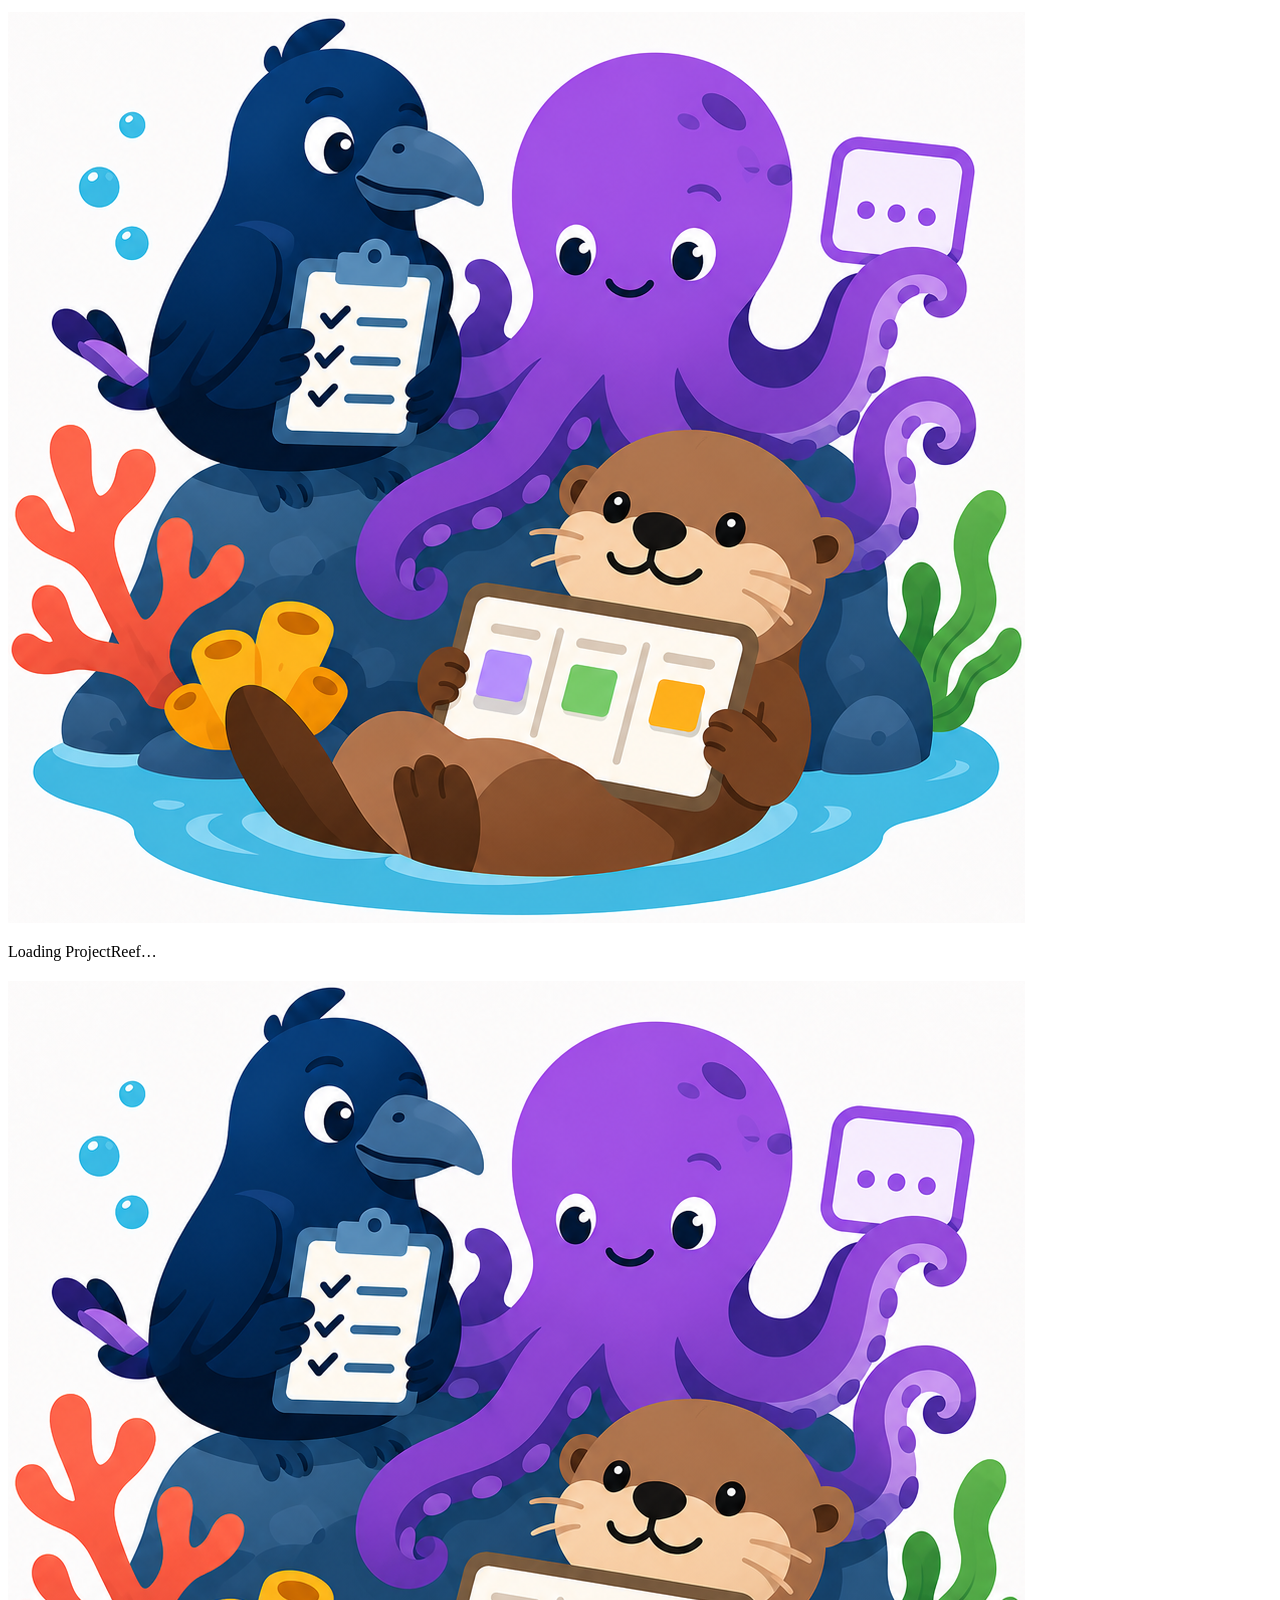
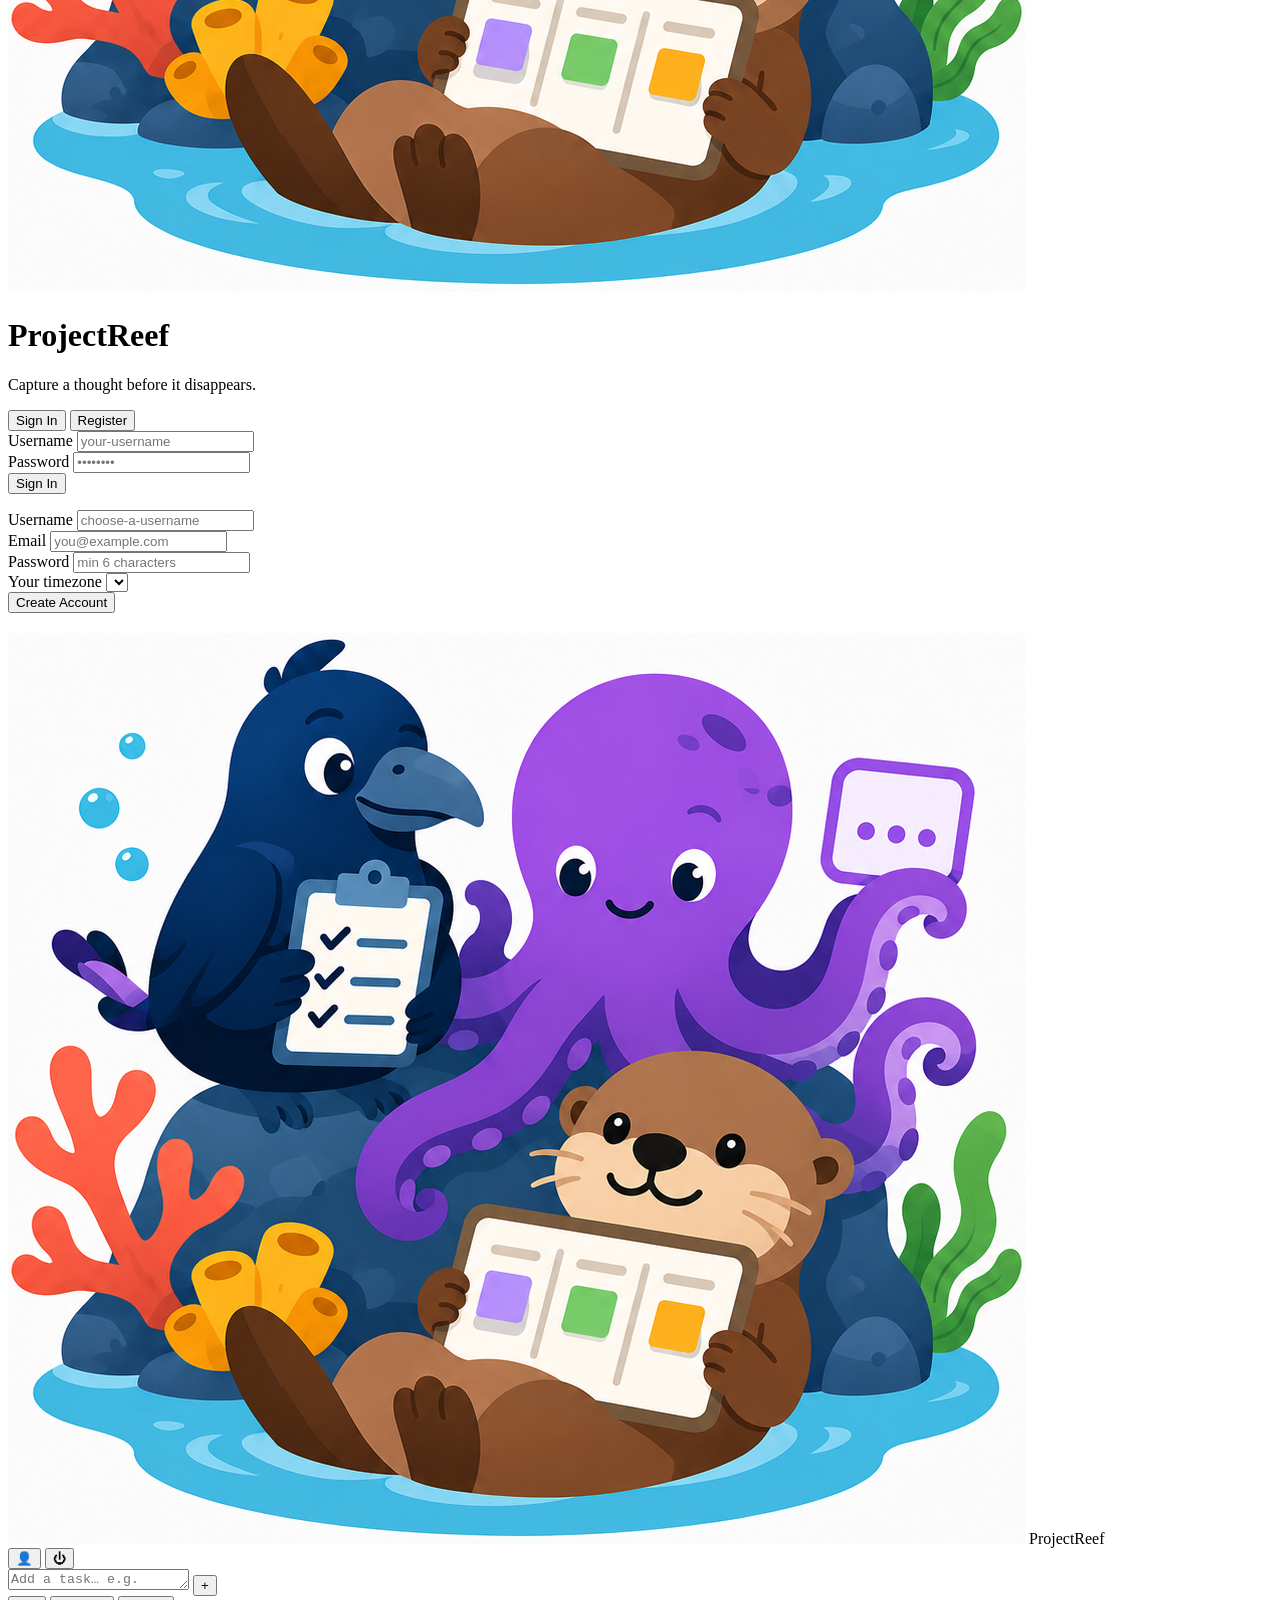
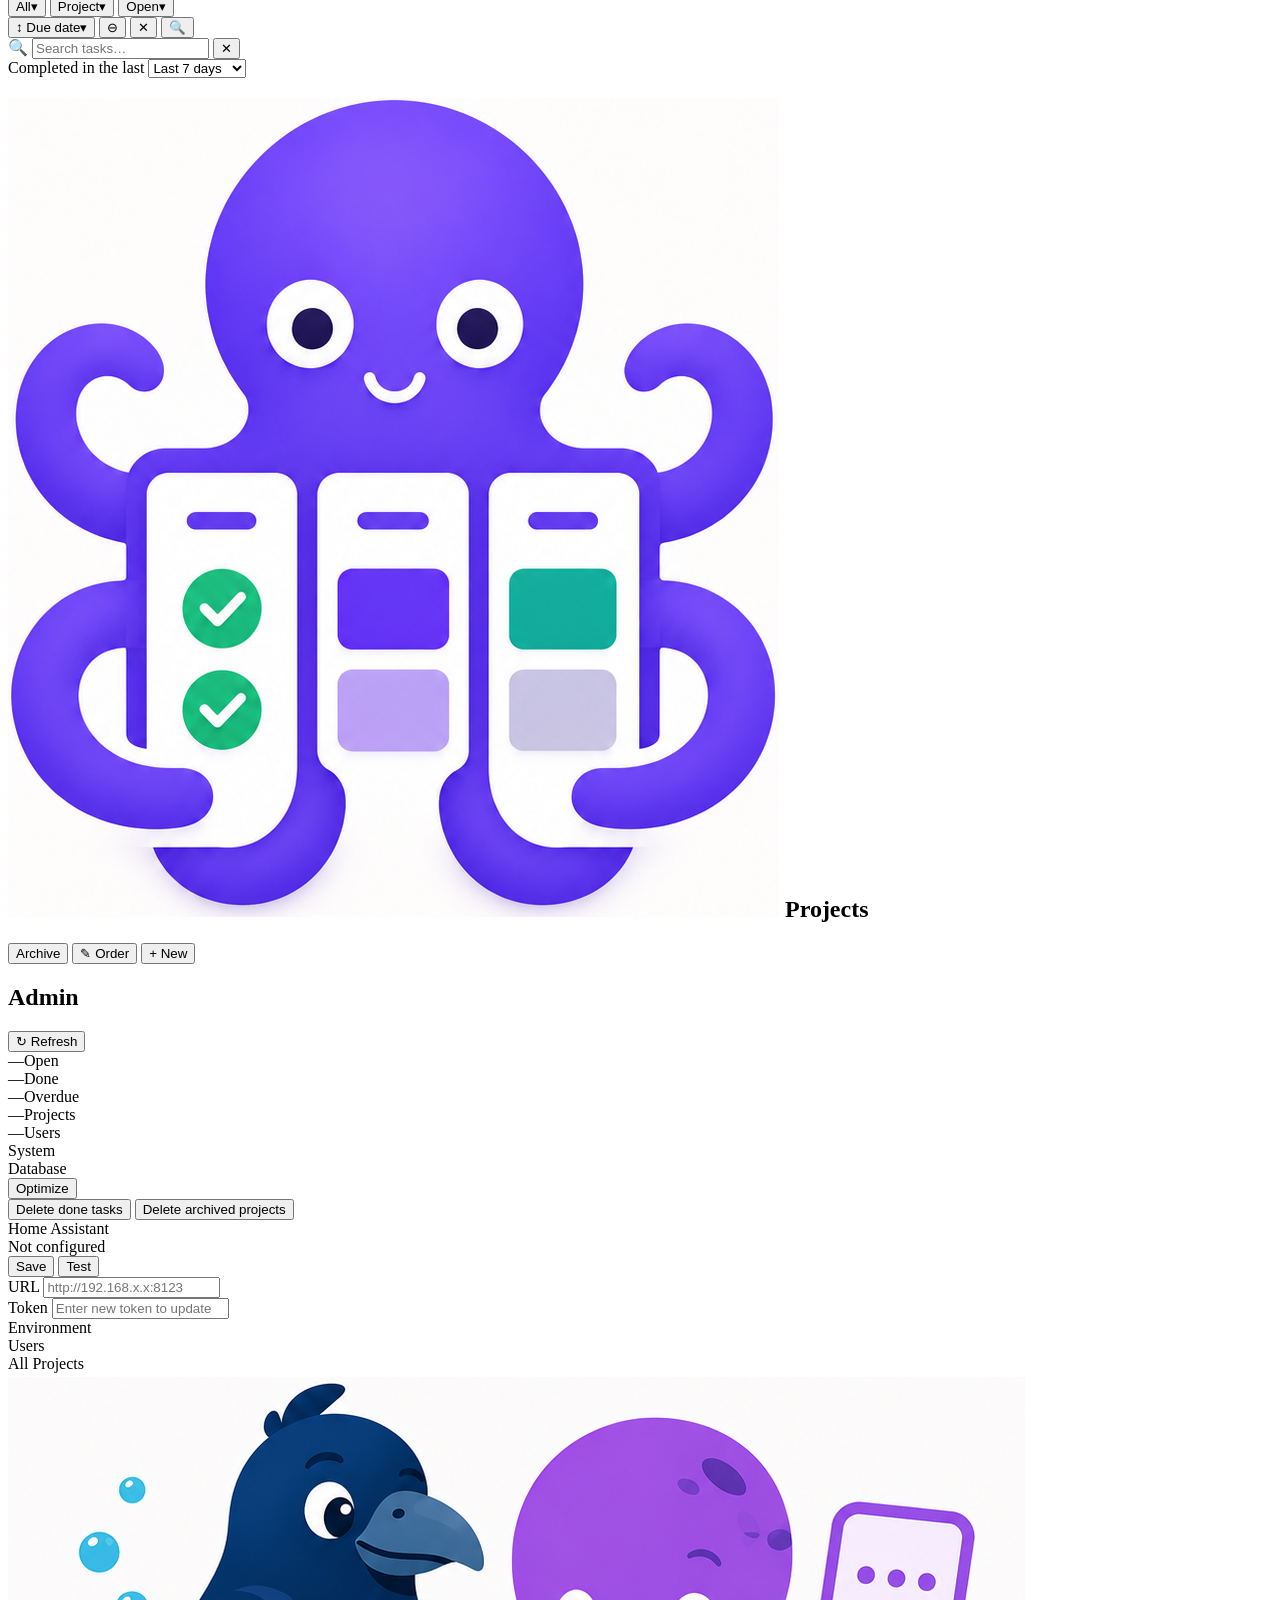
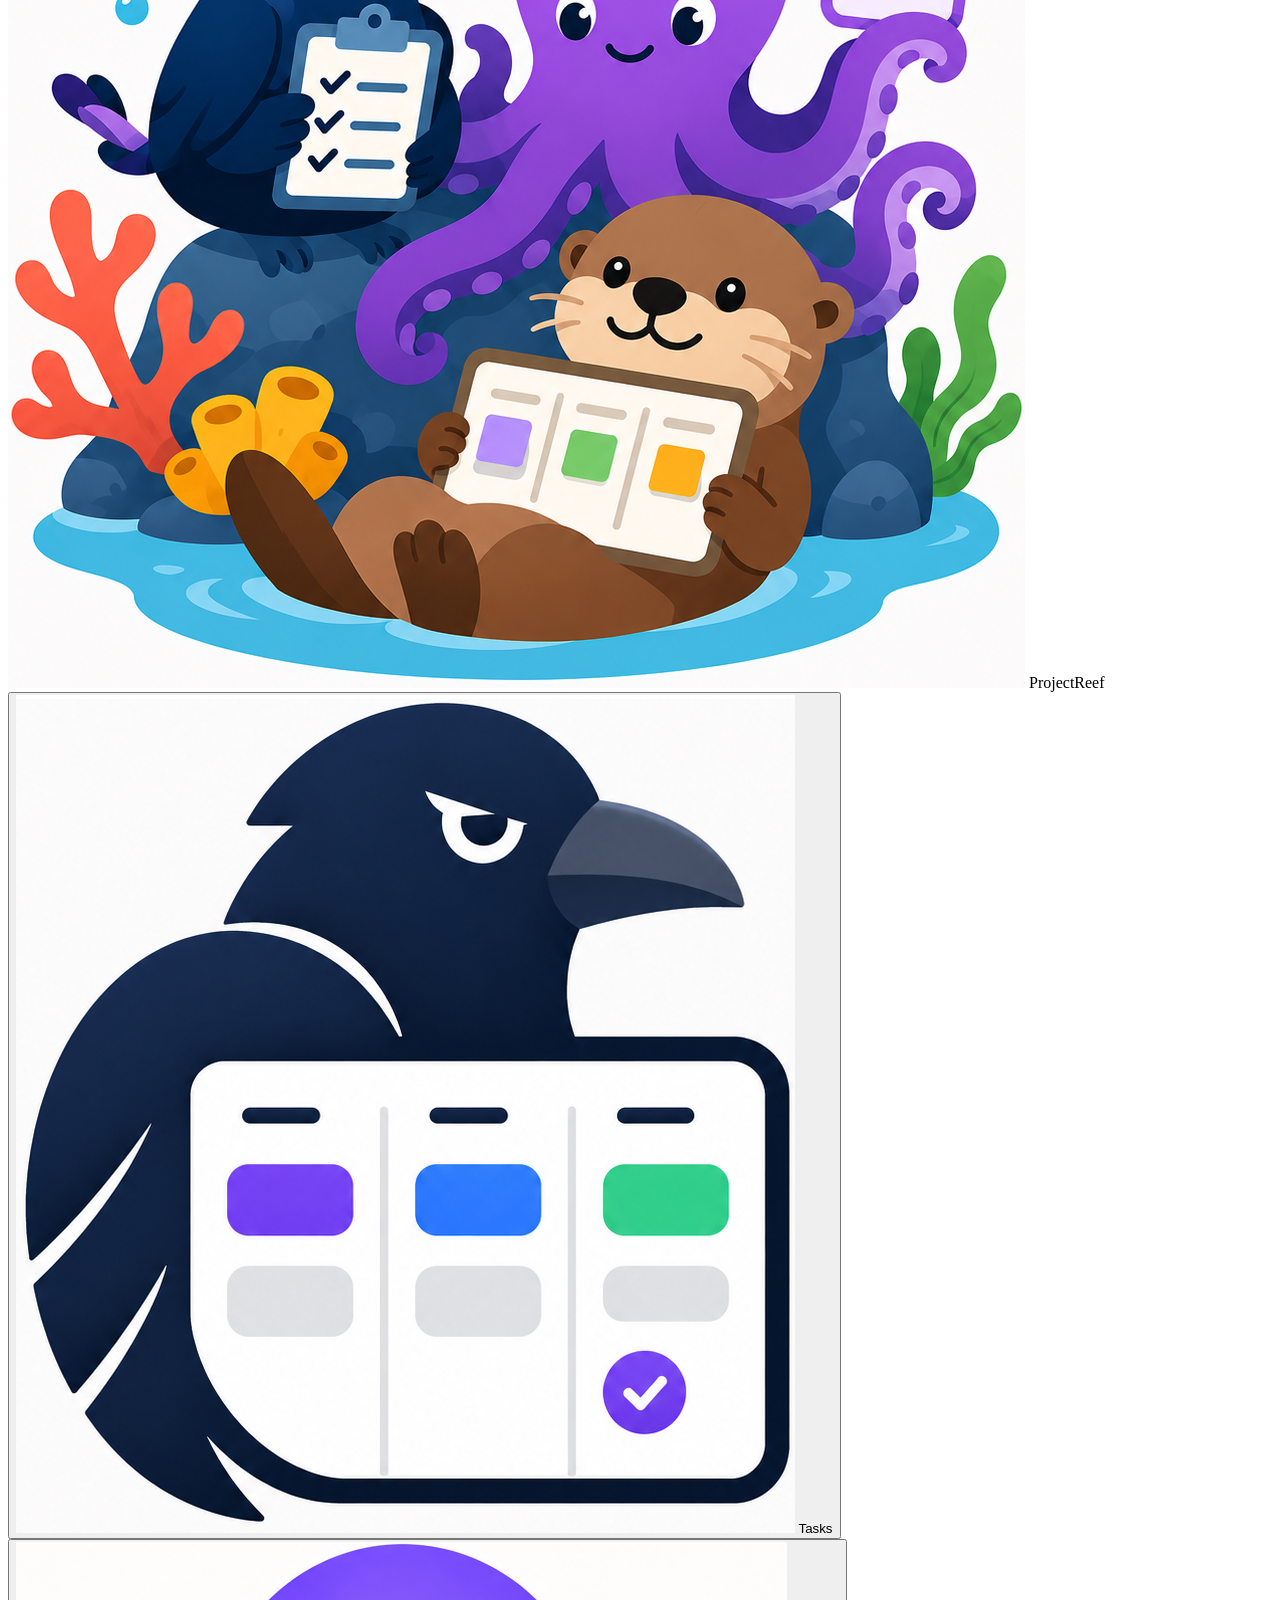
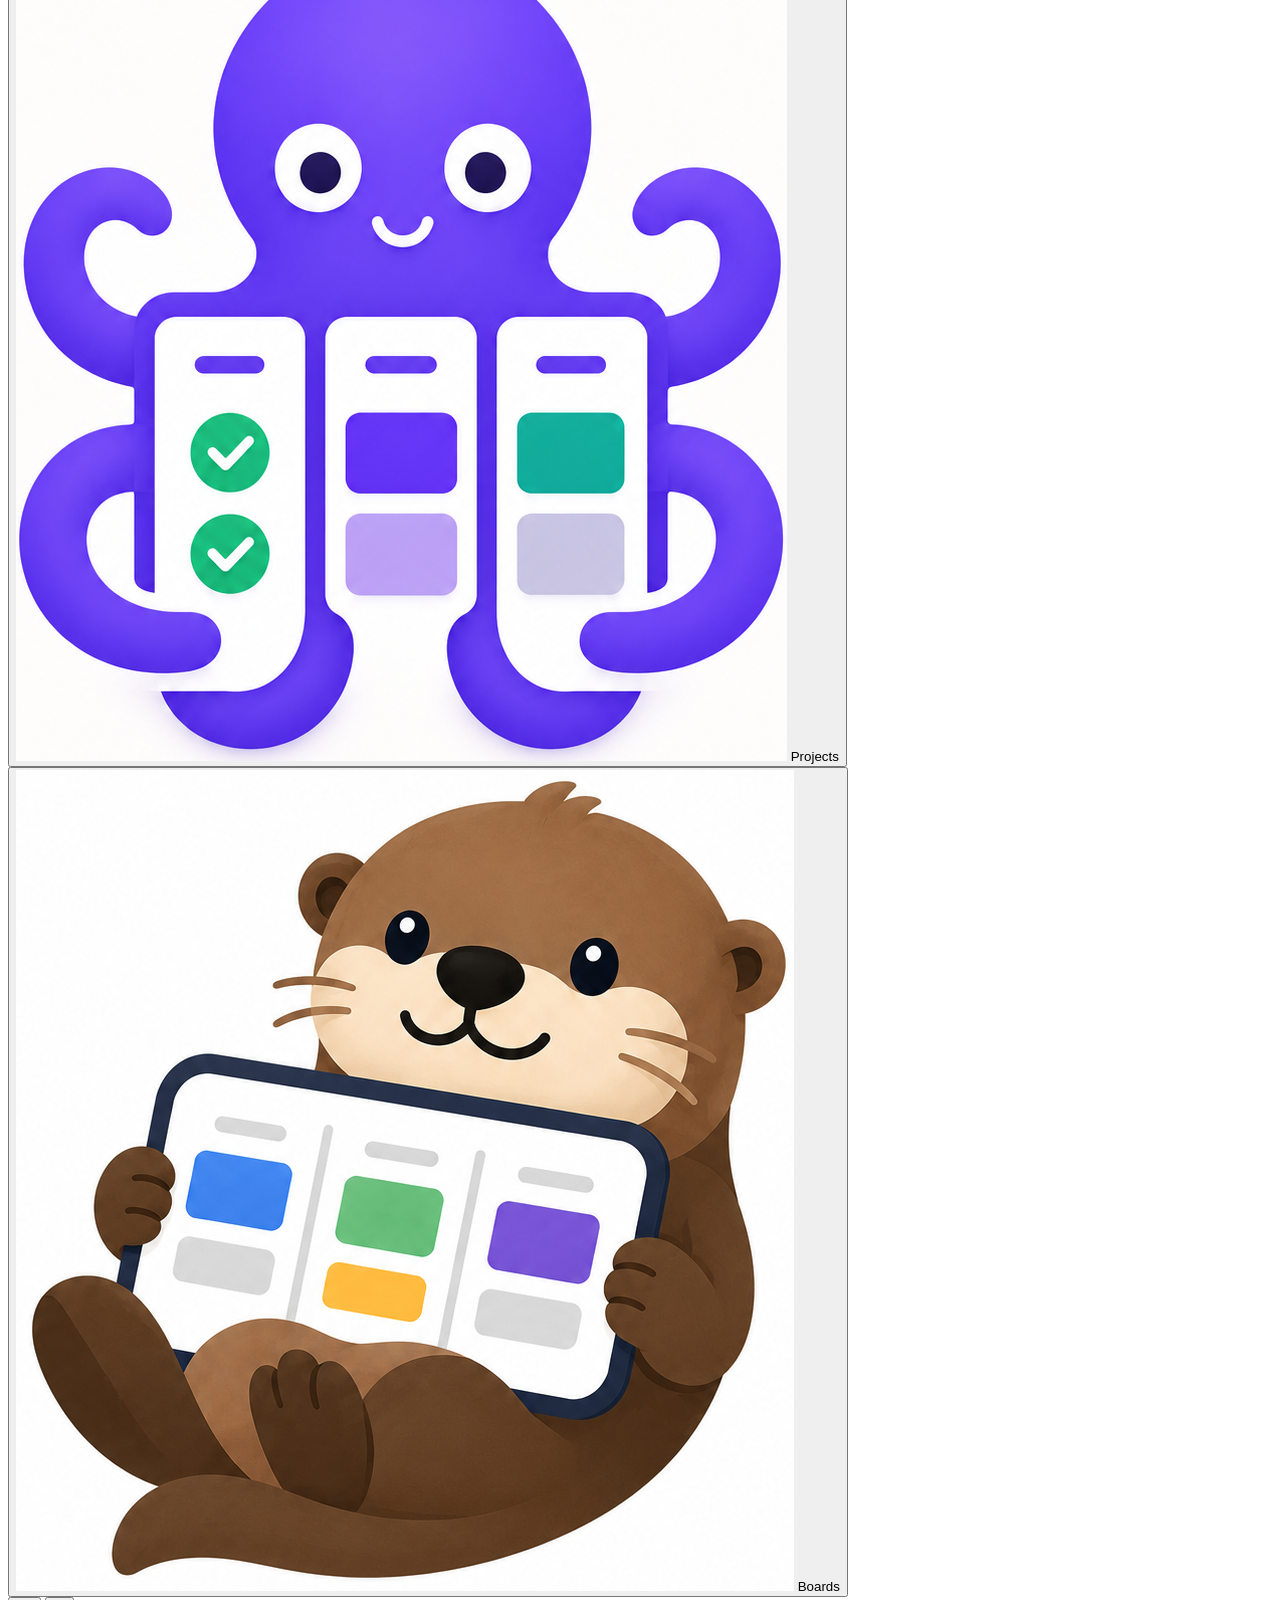
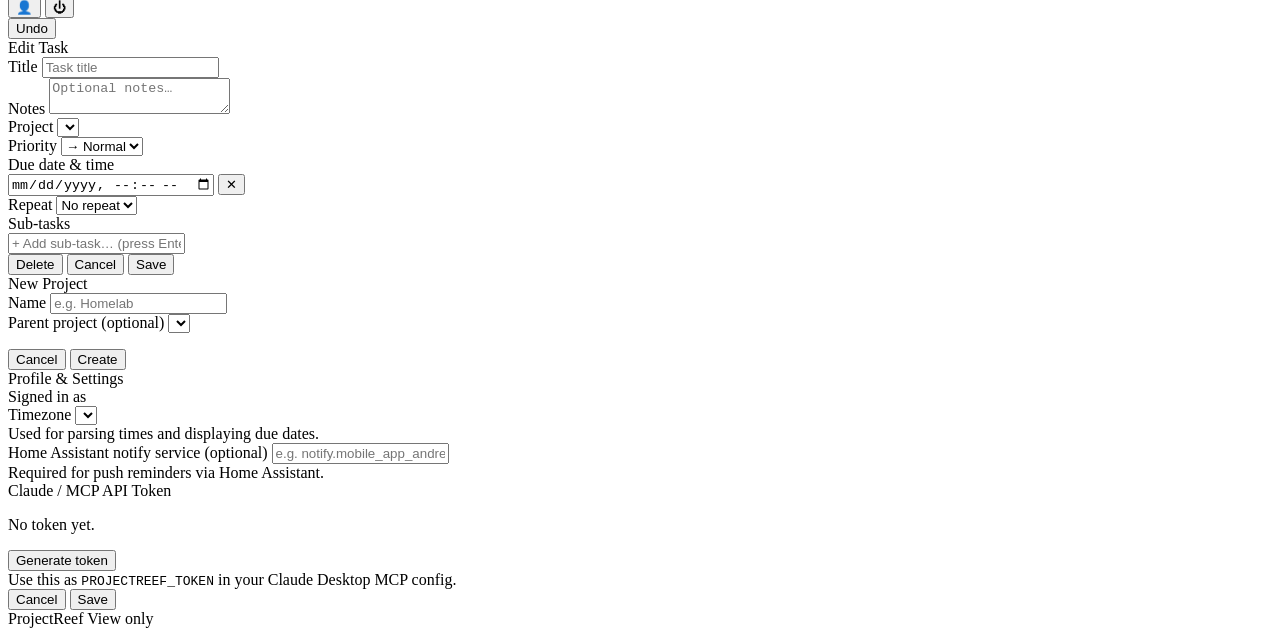
==== static/index.html @ f14beb1f "feat: initial release — ProjectReef v1.0.0 Full Phase 1 MVP: FastAPI backend with SQLite, NLP task c" ====
<!DOCTYPE html>
<html lang="en">
<head>
  <meta charset="UTF-8">
  <meta name="viewport" content="width=device-width, initial-scale=1, viewport-fit=cover">
  <meta name="theme-color" content="#FF6B47">
  <title>ProjectReef</title>
  <link rel="manifest" href="/manifest.json">
  <link rel="icon" href="/icons/projectreef_icon.ico">
  <link rel="apple-touch-icon" href="/icons/projectreef_icon.png">
  <link rel="stylesheet" href="/css/app.css">
</head>
<body>

<div id="loading">
  <img src="/icons/projectreef_icon.png" alt="ProjectReef">
  <p>Loading ProjectReef…</p>
</div>

<div id="app">

  <!-- ═══ AUTH ═════════════════════════════════════════════════════ -->
  <div id="auth-screen" class="screen">
    <div class="auth-logo">
      <img src="/icons/projectreef_icon.png" alt="">
      <h1>ProjectReef</h1>
      <p>Capture a thought before it disappears.</p>
    </div>
    <div class="auth-card">
      <div class="auth-tabs">
        <button class="auth-tab active" data-tab="login">Sign In</button>
        <button class="auth-tab" data-tab="register">Register</button>
      </div>

      <form id="login-form">
        <div class="form-group"><label>Username</label>
          <input name="username" type="text" autocomplete="username" required placeholder="your-username"></div>
        <div class="form-group"><label>Password</label>
          <input name="password" type="password" autocomplete="current-password" required placeholder="••••••••"></div>
        <button type="submit" class="btn btn-primary">Sign In</button>
        <p class="error-msg" id="login-error"></p>
      </form>

      <form id="register-form" class="hidden">
        <div class="form-group"><label>Username</label>
          <input name="username" type="text" autocomplete="username" required placeholder="choose-a-username"></div>
        <div class="form-group"><label>Email</label>
          <input name="email" type="email" autocomplete="email" required placeholder="you@example.com"></div>
        <div class="form-group"><label>Password</label>
          <input name="password" type="password" autocomplete="new-password" required placeholder="min 6 characters" minlength="6"></div>
        <div class="form-group"><label>Your timezone</label>
          <select name="timezone" id="register-tz" class="form-select"></select></div>
        <button type="submit" class="btn btn-primary">Create Account</button>
        <p class="error-msg" id="register-error"></p>
      </form>
    </div>
  </div>

  <!-- ═══ MAIN APP ═════════════════════════════════════════════════ -->
  <div id="main-screen" class="screen">

    <div class="main-content">

    <header class="app-header">
      <div class="header-title">
        <img src="/icons/projectreef_icon.png" alt="">
        <span>ProjectReef</span>
      </div>
      <div class="header-actions">
        <button class="btn-icon btn-icon--lg" id="btn-profile" title="Profile"   aria-label="Profile">👤</button>
        <button class="btn-icon btn-icon--lg" id="btn-logout"  title="Sign out" aria-label="Sign out">⏻</button>
      </div>
    </header>

    <!-- ─── Tasks tab ─────────────────────────────────────────── -->
    <div id="tab-tasks" class="tab-pane active">

      <!-- Sticky quick-add bar -->
      <div class="quick-add-bar">
        <div class="quick-add-row">
          <textarea id="quick-add-input" rows="1"
            placeholder="Add a task… e.g. 'Call mom tomorrow 14:00'"
            autocomplete="off" autocorrect="off" spellcheck="false"></textarea>
          <button id="quick-add-btn" aria-label="Add task">+</button>
        </div>
        <div id="quick-add-preview" class="parse-preview">
          <div class="preview-row">
            <span id="qa-preview-title" class="preview-title"></span>
            <span id="qa-preview-date"  class="preview-date"></span>
          </div>
        </div>
      </div>

      <!-- Task list -->
      <div class="tab-content">
        <div class="filter-row">
          <button class="filter-pill" id="flt-due-btn" type="button"><span class="pill-text">All</span><span class="flt-arrow">▾</span></button>
          <button class="filter-pill" id="flt-project-btn" type="button"><span class="pill-text">Project</span><span class="flt-arrow">▾</span></button>
          <button class="filter-pill" id="flt-status-btn" type="button"><span class="pill-text">Open</span><span class="flt-arrow">▾</span></button>
          <div class="filter-secondary">
            <button class="filter-pill sort-pill" id="sort-btn" type="button"><span class="pill-text">↕ Due date</span><span class="flt-arrow">▾</span></button>
            <button class="filter-search-btn" id="btn-collapse-sections" title="Collapse all" aria-label="Collapse all" type="button">⊖</button>
            <button id="flt-clear" class="flt-clear-btn hidden" type="button" aria-label="Clear filter">✕</button>
            <button class="filter-search-btn" id="btn-search-toggle" title="Search" aria-label="Search">🔍</button>
          </div>
        </div>
        <div id="search-row" class="search-row hidden">
          <div class="search-input-wrap">
            <span class="search-icon">🔍</span>
            <input id="search-input" type="search" placeholder="Search tasks…" autocomplete="off">
            <button id="search-clear" class="search-clear-btn" type="button" aria-label="Clear search">✕</button>
          </div>
        </div>
        <div id="done-options-row" class="done-options-row hidden">
          <span class="done-options-label">Completed in the last</span>
          <select id="done-days-select">
            <option value="1">Today</option>
            <option value="7" selected>Last 7 days</option>
            <option value="30">Last 30 days</option>
            <option value="90">Last 90 days</option>
            <option value="">All time</option>
          </select>
        </div>
        <div id="inbox-list" class="task-list">
          <div class="loading-center"><div class="spinner"></div></div>
        </div>
      </div>
    </div>

    <!-- ─── Projects tab ─────────────────────────────────────── -->
    <div id="tab-projects" class="tab-pane">

      <!-- Grid view -->
      <div id="projects-grid-view">
        <div class="tab-content">
          <div class="section-header">
            <h2><img src="/icons/octo_icon.png" alt=""> Projects</h2>
            <div class="section-header-actions">
              <button class="btn btn-sm btn-ghost" id="btn-show-archive">Archive</button>
              <button class="btn btn-sm btn-ghost" id="btn-edit-order">✎ Order</button>
              <button class="btn btn-sm btn-ghost btn-octopus" id="btn-new-project">+ New</button>
            </div>
          </div>
          <div id="project-grid" class="project-grid"></div>
        </div>
      </div>

      <!-- Board view (replaces grid when a project is selected) -->
      <div id="projects-board-view" style="display:none">
        <div class="board-header">
          <button class="btn btn-sm btn-ghost btn-back" id="btn-back-to-grid">← Back</button>
          <button id="btn-project-nav" class="board-title-btn" title="Switch project">
            <div id="board-project-icon" class="board-project-icon"></div>
            <span id="board-project-title"></span>
            <span class="nav-chevron">▾</span>
          </button>
          <button class="btn btn-sm btn-ghost btn-nowrap" id="btn-toggle-done">Show done</button>
          <button class="btn btn-sm btn-ghost board-view-toggle btn-icon-board" id="btn-board-view" title="Switch to list view" aria-label="Switch to list view">☰</button>
          <button class="btn btn-sm btn-ghost btn-icon-board" id="btn-project-menu" title="Project menu" aria-label="Project menu">⋯</button>
        </div>
        <div class="kanban-wrap">
          <div id="kanban-board" class="kanban-board"></div>
        </div>
      </div>
    </div>

    <!-- ─── Admin tab ─────────────────────────────────────────── -->
    <div id="tab-admin" class="tab-pane">
      <div class="tab-content">

        <div class="admin-header">
          <h2>Admin</h2>
          <button class="btn btn-sm btn-ghost" id="btn-admin-refresh">↻ Refresh</button>
        </div>

        <!-- Compact horizontal stat chips -->
        <div class="admin-stat-strip">
          <div class="admin-chip" id="asc-open"><span class="ac-num">—</span><span class="ac-lbl">Open</span></div>
          <div class="admin-chip" id="asc-done"><span class="ac-num">—</span><span class="ac-lbl">Done</span></div>
          <div class="admin-chip" id="asc-overdue"><span class="ac-num">—</span><span class="ac-lbl">Overdue</span></div>
          <div class="admin-chip" id="asc-projects"><span class="ac-num">—</span><span class="ac-lbl">Projects</span></div>
          <div class="admin-chip" id="asc-users"><span class="ac-num">—</span><span class="ac-lbl">Users</span></div>
        </div>

        <!-- 2-column info grid: System + Database -->
        <div class="admin-info-grid">
          <div class="admin-section">
            <div class="admin-section-title">System</div>
            <div class="admin-rows" id="admin-system-rows"></div>
          </div>
          <div class="admin-section">
            <div class="admin-section-header">
              <div class="admin-section-title">Database</div>
              <button class="admin-action-btn" id="btn-admin-vacuum" title="Reclaims space from deleted rows">Optimize</button>
            </div>
            <div class="admin-rows" id="admin-db-rows"></div>
            <div class="admin-db-actions">
              <button class="admin-action-btn danger" id="btn-purge-done">Delete done tasks</button>
              <button class="admin-action-btn danger" id="btn-purge-archived">Delete archived projects</button>
            </div>
          </div>
        </div>

        <!-- Home Assistant + Environment side by side -->
        <div class="admin-info-grid">
          <div class="admin-section">
            <div class="admin-section-header">
              <div class="admin-section-title">Home Assistant</div>
              <span id="ha-status-badge" class="admin-badge warn">Not configured</span>
              <div class="admin-ha-actions">
                <button class="admin-action-btn" id="btn-admin-ha-save">Save</button>
                <button class="admin-action-btn" id="btn-admin-ha-ping">Test</button>
              </div>
            </div>
            <div class="admin-ha-form">
              <div class="admin-config-row">
                <label class="admin-config-label">URL</label>
                <input id="ha-url-input" type="text" class="admin-config-input" placeholder="http://192.168.x.x:8123">
              </div>
              <div class="admin-config-row">
                <label class="admin-config-label">Token</label>
                <input id="ha-token-input" type="password" class="admin-config-input" placeholder="Enter new token to update">
              </div>
            </div>
          </div>

          <div class="admin-section">
            <div class="admin-section-title">Environment</div>
            <div class="admin-rows" id="admin-env-rows"></div>
          </div>
        </div>

        <!-- Users -->
        <div class="admin-section">
          <div class="admin-section-title">Users</div>
          <div id="admin-users-body" class="admin-table-wrap"></div>
        </div>

        <!-- Projects -->
        <div class="admin-section">
          <div class="admin-section-title">All Projects</div>
          <div id="admin-projects-body" class="admin-table-wrap"></div>
        </div>

      </div>
    </div>

    </div><!-- /.main-content -->

    <!-- ─── Nav (bottom on mobile / sidebar on desktop) ────────── -->
    <nav class="bottom-nav">
      <div class="nav-brand">
        <img src="/icons/projectreef_icon.png" alt="">
        <span>ProjectReef</span>
      </div>
      <button class="nav-item active" data-tab="tasks">
        <img src="/icons/raven_icon.png" alt="">
        <span>Tasks</span>
        <span class="badge" style="display:none"></span>
      </button>
      <button class="nav-item" data-tab="projects">
        <img src="/icons/octo_icon.png" alt="">
        <span>Projects</span>
      </button>
      <button class="nav-item" data-tab="board">
        <img src="/icons/otter_icon.png" alt="">
        <span>Boards</span>
      </button>
      <div class="nav-footer">
        <button class="btn-icon" id="btn-profile-sb" title="Profile"   aria-label="Profile">👤</button>
        <button class="btn-icon" id="btn-admin-sb"   title="Admin"     aria-label="Admin"   style="display:none">🛡️</button>
        <button class="btn-icon" id="btn-logout-sb"  title="Sign out" aria-label="Sign out">⏻</button>
      </div>
    </nav>
  </div>

</div><!-- #app -->

<div id="toast"></div>
<div id="undo-toast"><span class="undo-msg"></span><button class="undo-btn">Undo</button></div>

<!-- TASK EDIT MODAL -->
<div id="tdet-overlay" class="modal-overlay">
  <div class="modal">
    <div class="modal-title">Edit Task</div>
    <form id="tdet-form" autocomplete="off">
      <div class="form-group"><label>Title</label>
        <input id="tdet-title" type="text" required placeholder="Task title"></div>
      <div class="form-group"><label>Notes</label>
        <textarea id="tdet-notes" placeholder="Optional notes…"></textarea></div>
      <div class="form-group"><label>Project</label>
        <select id="tdet-project" class="form-select"></select></div>
      <div class="tdet-row">
        <div class="form-group"><label>Priority</label>
          <select id="tdet-priority" class="form-select">
            <option value="high">⬆ High</option>
            <option value="normal" selected>→ Normal</option>
            <option value="low">⬇ Low</option>
          </select></div>
        <div class="form-group form-group-wide"><label>Due date &amp; time</label>
          <div class="due-date-row">
            <input id="tdet-due" type="datetime-local" class="form-select">
            <button id="tdet-clear-due" class="btn-clear-date" type="button" title="Clear date" aria-label="Clear date">✕</button>
          </div>
        </div>
      </div>
      <div class="form-group"><label>Repeat</label>
        <select id="tdet-recurrence" class="form-select">
          <option value="">No repeat</option>
          <option value="daily">Daily</option>
          <option value="weekly">Weekly</option>
          <option value="monthly">Monthly</option>
          <option value="yearly">Yearly</option>
        </select></div>
    </form>

    <!-- Sub-tasks (outside form so Enter doesn't submit) -->
    <div id="tdet-subtasks-section" class="section-divider">
      <div class="subtasks-header">
        <span class="subtasks-title">Sub-tasks</span>
        <span id="tdet-subtasks-count" class="subtasks-count"></span>
      </div>
      <div id="tdet-subtasks-list" class="subtasks-list"></div>
      <div class="subtasks-add">
        <input id="tdet-subtask-input" type="text" placeholder="+ Add sub-task… (press Enter)" autocomplete="off">
      </div>
    </div>

    <div class="modal-actions">
      <button class="btn btn-danger btn-sm btn-modal-delete" id="tdet-delete">Delete</button>
      <button class="btn btn-ghost" id="tdet-cancel">Cancel</button>
      <button class="btn btn-primary" id="tdet-save">Save</button>
    </div>
  </div>
</div>

<!-- NEW PROJECT MODAL -->
<div id="modal-overlay" class="modal-overlay">
  <div class="modal">
    <div class="modal-title">New Project</div>
    <div class="form-group"><label>Name</label>
      <input id="new-project-name" type="text" placeholder="e.g. Homelab" autocomplete="off"></div>
    <div class="form-group"><label>Parent project (optional)</label>
      <select id="new-project-parent" class="form-select"></select></div>
    <p class="error-msg" id="project-error"></p>
    <div class="modal-actions">
      <button class="btn btn-ghost" id="btn-modal-cancel">Cancel</button>
      <button class="btn btn-primary" id="btn-modal-save">Create</button>
    </div>
  </div>
</div>

<!-- PROFILE MODAL -->
<div id="profile-overlay" class="modal-overlay">
  <div class="modal">
    <div class="modal-title">Profile &amp; Settings</div>
    <div class="profile-info-card">
      <div class="label-overline">Signed in as</div>
      <div id="profile-username" class="profile-display-name"></div>
      <div id="profile-email"    class="profile-display-email"></div>
    </div>
    <form id="profile-form" autocomplete="off">
      <div class="form-group"><label>Timezone</label>
        <select id="profile-tz" class="form-select"></select>
        <div class="form-hint">Used for parsing times and displaying due dates.</div>
      </div>
      <div class="form-group"><label>Home Assistant notify service (optional)</label>
        <input id="profile-ha" type="text" placeholder="e.g. notify.mobile_app_andreas">
        <div class="form-hint">Required for push reminders via Home Assistant.</div>
      </div>
    </form>

    <!-- MCP Token -->
    <div class="token-section">
      <div class="token-section-title">Claude / MCP API Token</div>
      <p id="token-none" class="token-none">No token yet.</p>
      <div class="token-row">
        <input id="token-display" type="password" readonly style="display:none">
        <button id="btn-toggle-token" class="btn-icon" title="Show/hide token" aria-label="Show/hide token" style="display:none">👁</button>
      </div>
      <div id="token-actions" class="token-row" style="display:none">
        <button id="btn-copy-token" class="btn btn-sm btn-ghost flex-1">📋 Copy</button>
      </div>
      <button id="btn-rotate-token" class="btn btn-sm btn-ghost btn-full">Generate token</button>
      <div class="form-hint">
        Use this as <code class="code-tag">PROJECTREEF_TOKEN</code> in your Claude Desktop MCP config.
      </div>
    </div>
    <div class="modal-actions">
      <button class="btn btn-ghost" id="profile-cancel">Cancel</button>
      <button class="btn btn-primary" id="profile-save">Save</button>
    </div>
  </div>
</div>

<!-- Public board (view-only, no auth required) -->
<div id="public-board-screen" class="hidden">
  <div class="public-board-header">
    <span class="public-board-brand">ProjectReef</span>
    <span id="public-board-title" class="public-board-title"></span>
    <span class="public-board-badge">View only</span>
  </div>
  <div class="public-board-body">
    <div id="public-kanban-board" class="kanban-board"></div>
  </div>
</div>

<script src="/js/qrcode.min.js"></script>
<script type="module" src="/js/app.js"></script>
</body>
</html>
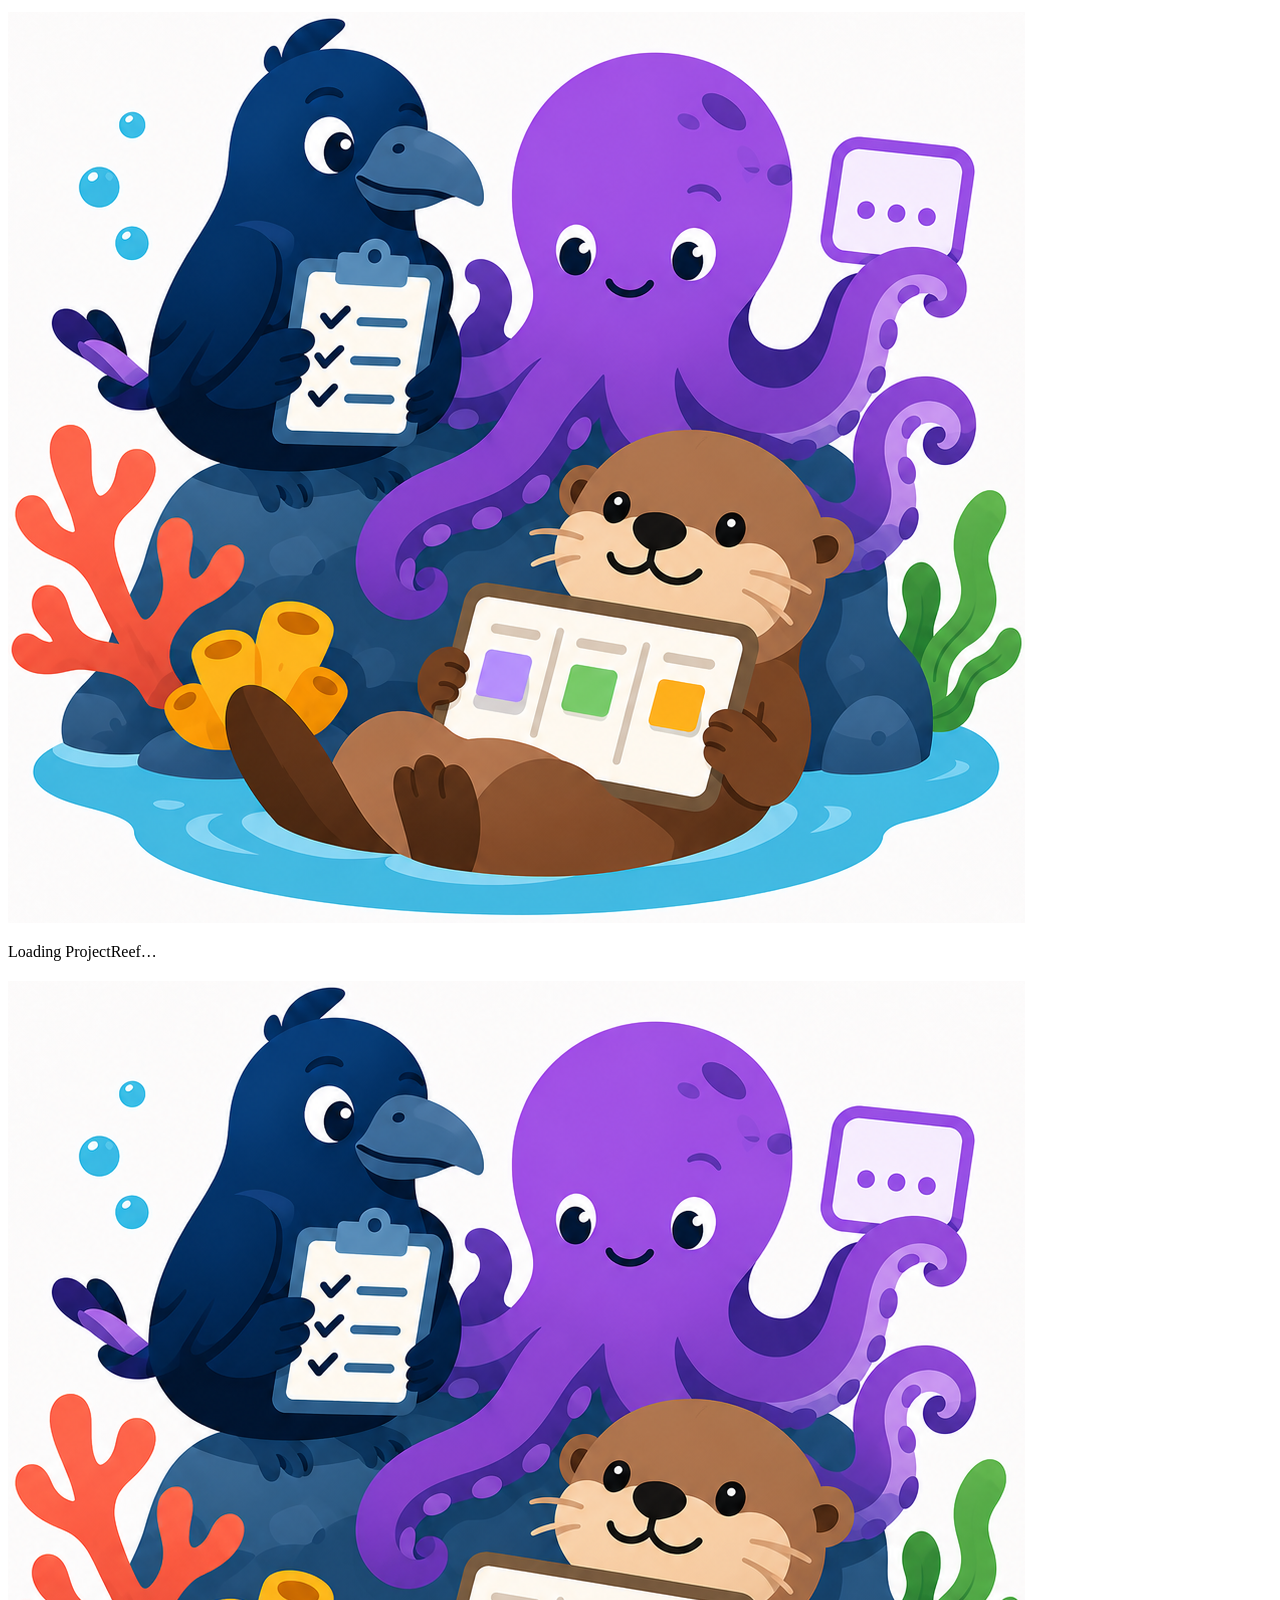
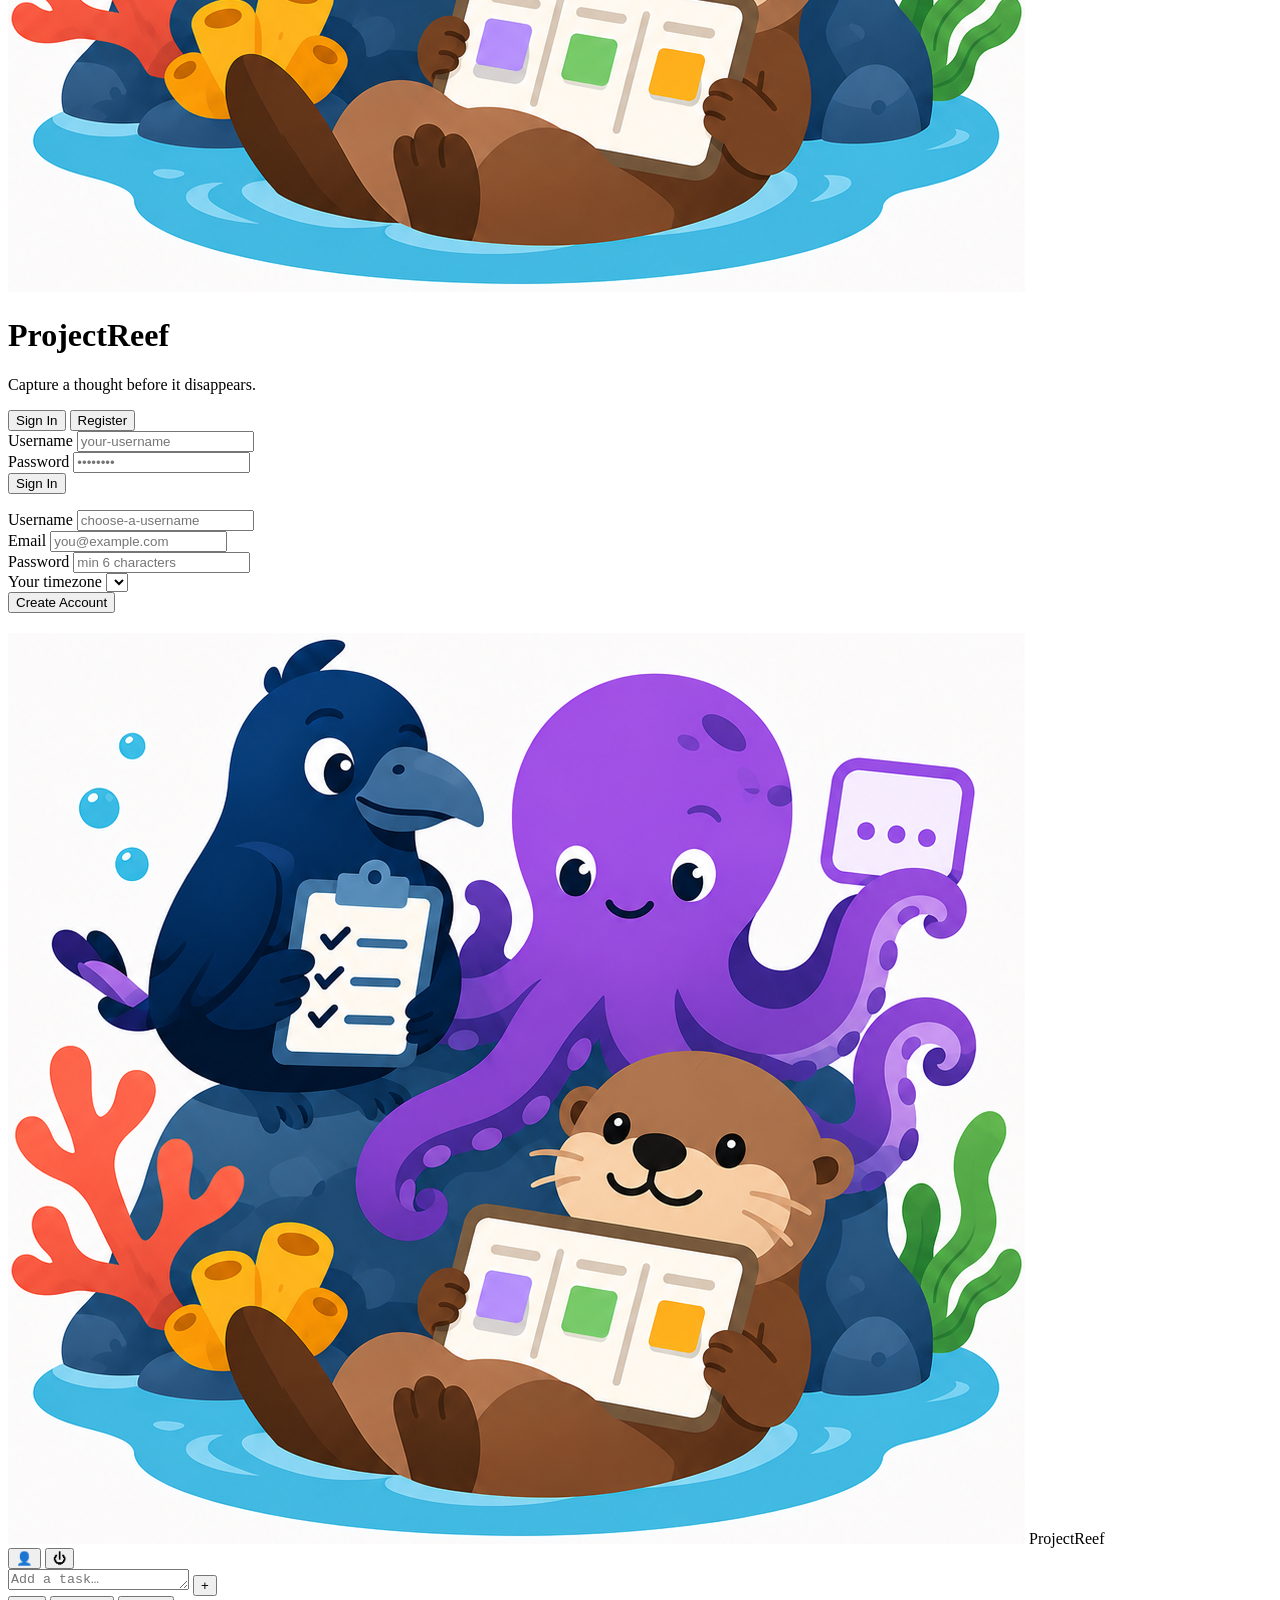
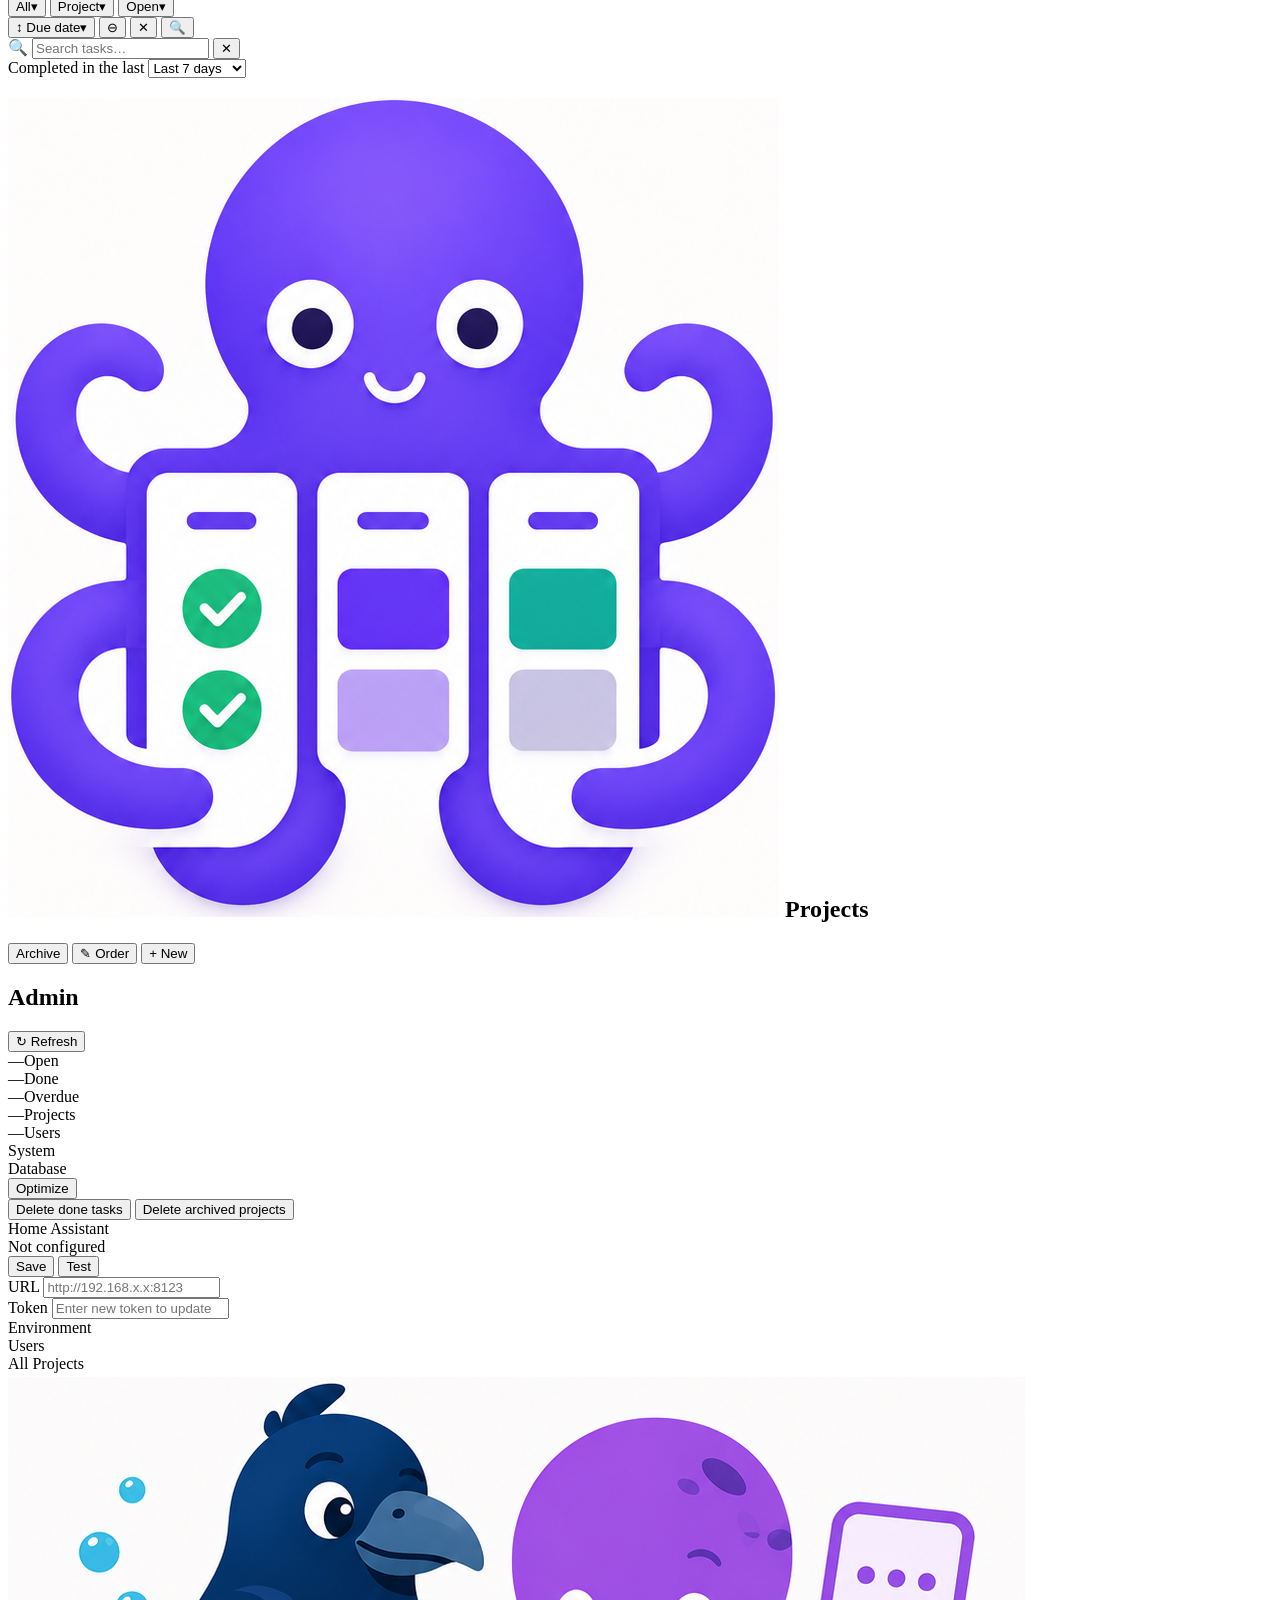
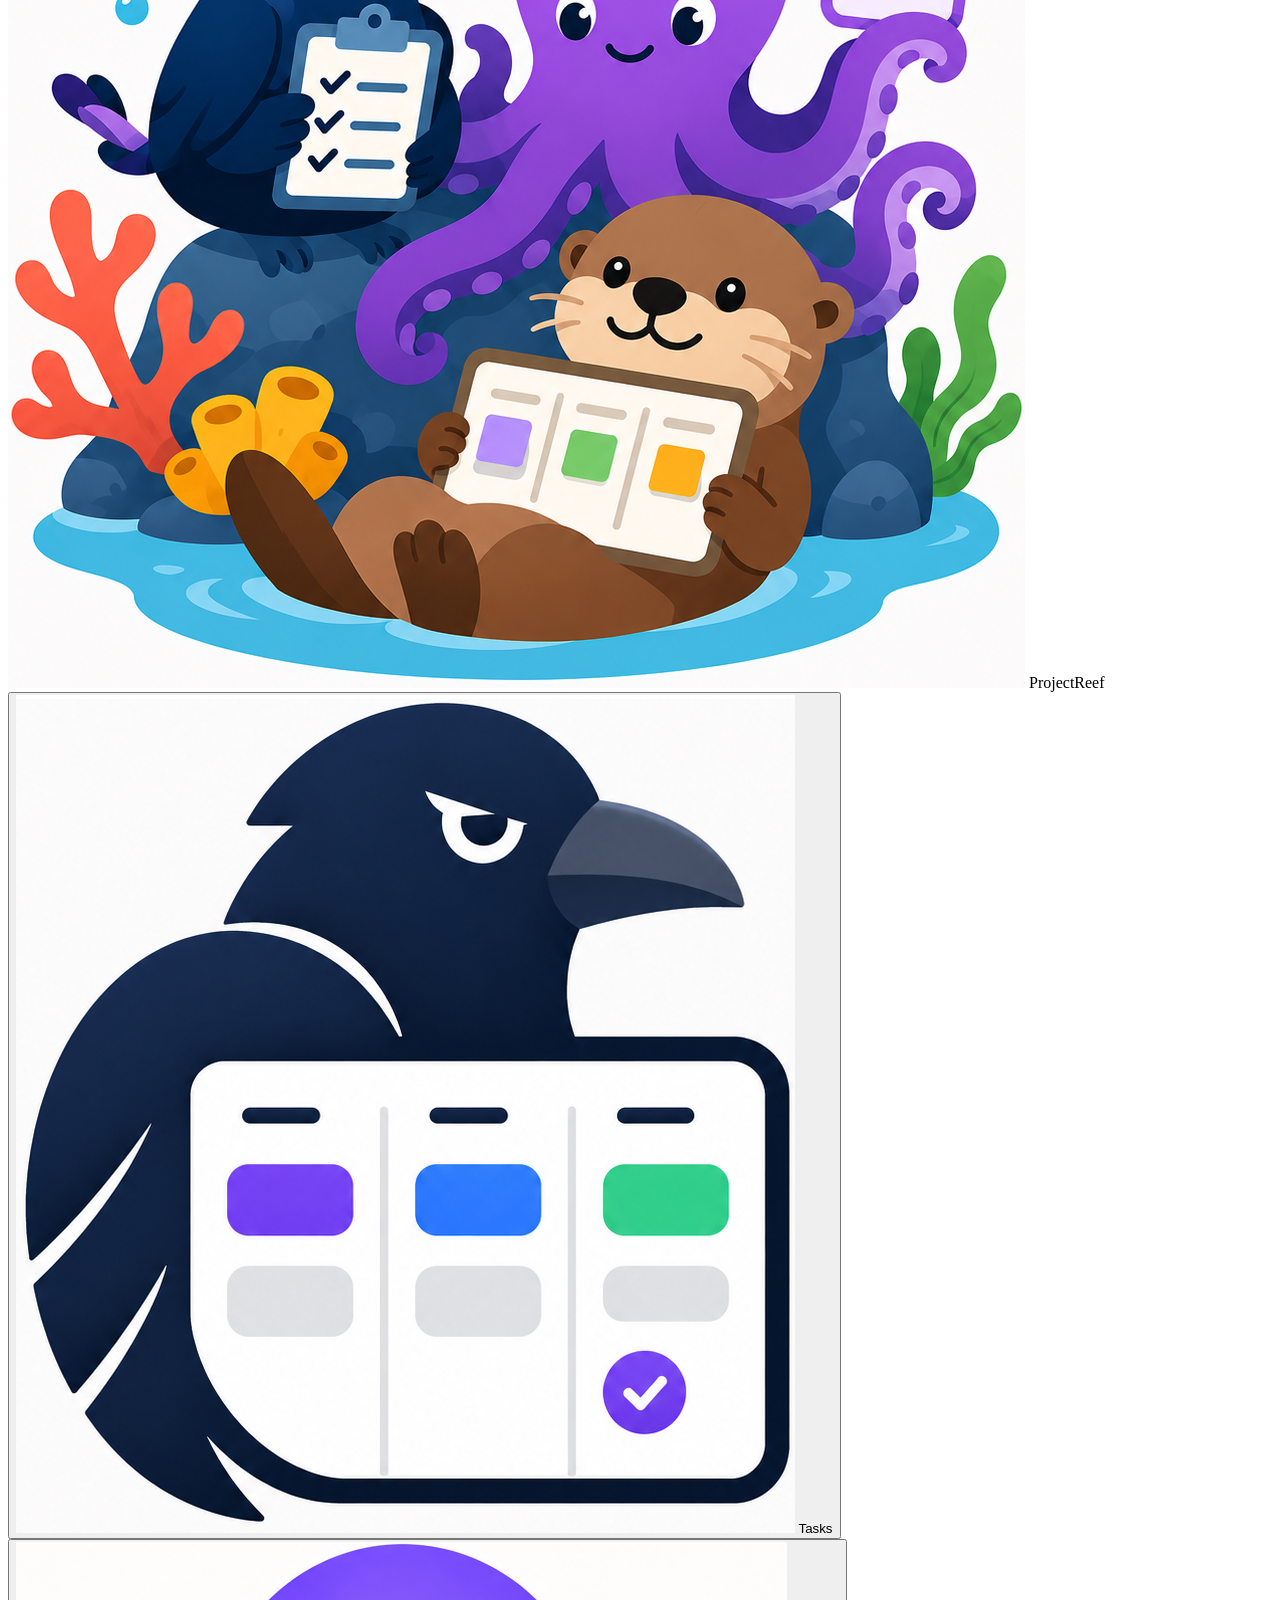
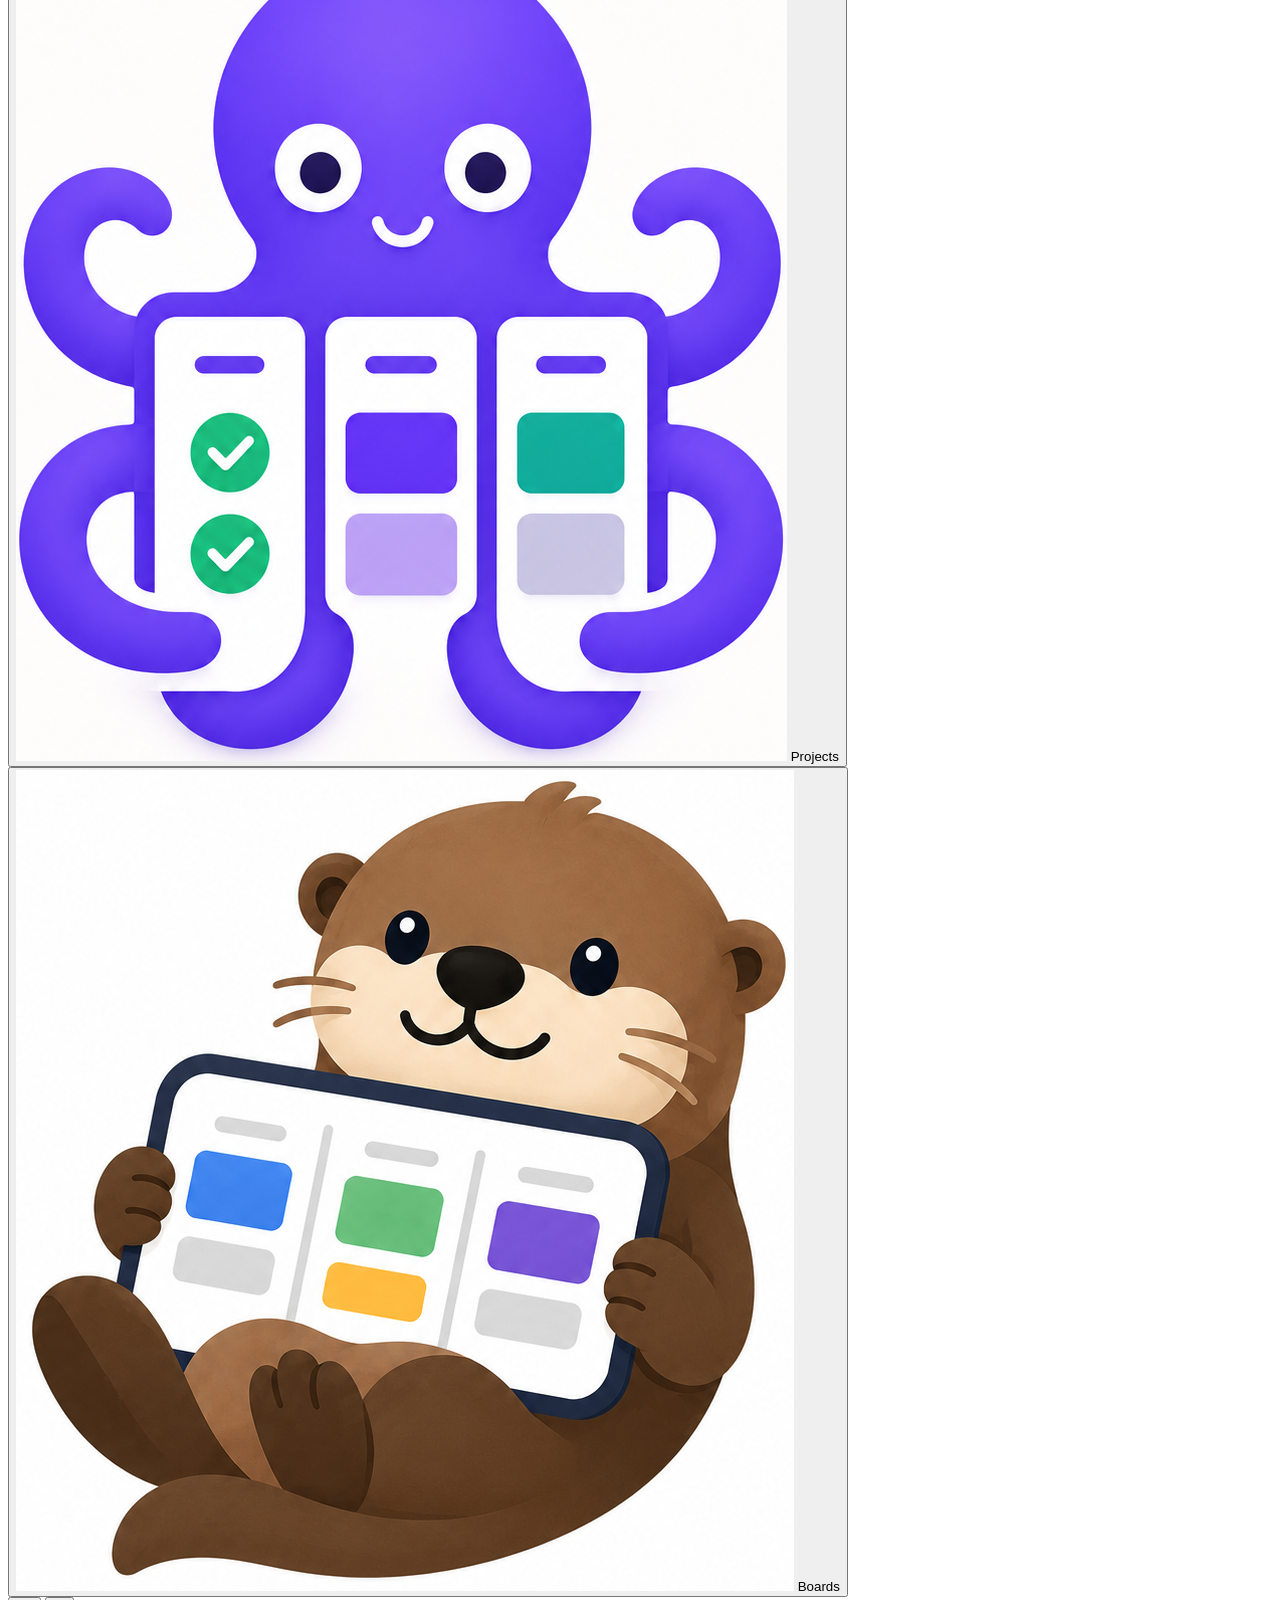
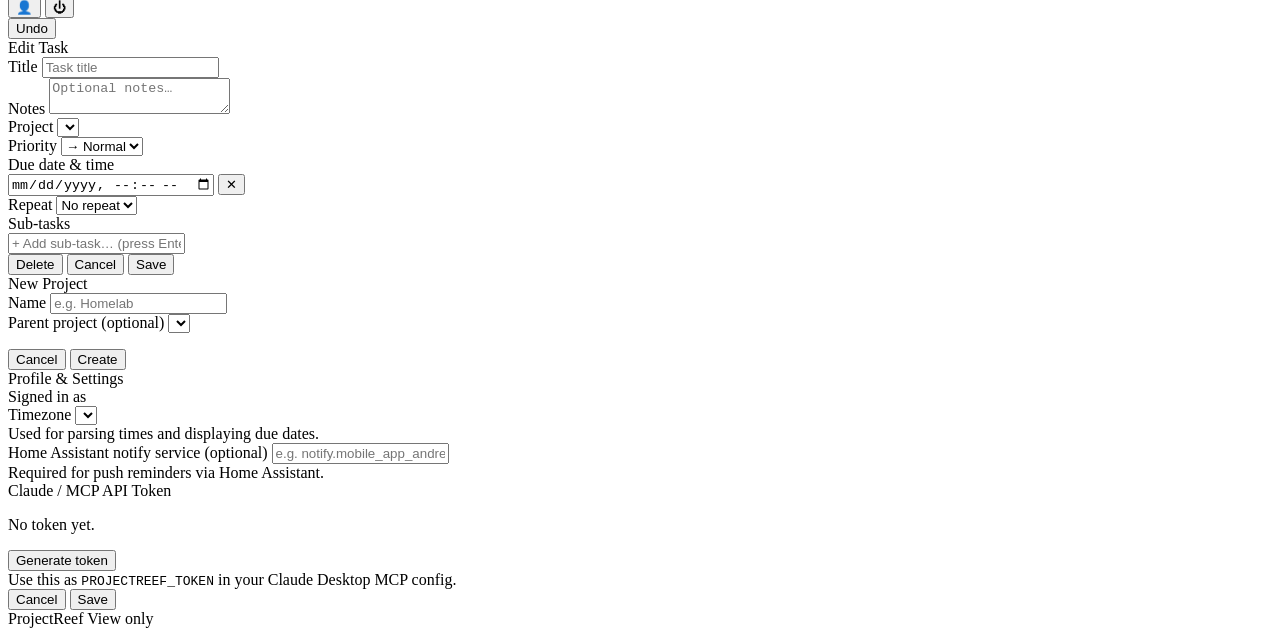
==== commit ccc9210c: "fix(ui): shorten quick-add placeholder text for mobile Co-Authored-By: Claude Sonnet 4.6 <noreply@an" ====
--- a/static/index.html
+++ b/static/index.html
@@ -79,7 +79,7 @@
       <div class="quick-add-bar">
         <div class="quick-add-row">
           <textarea id="quick-add-input" rows="1"
-            placeholder="Add a task… e.g. 'Call mom tomorrow 14:00'"
+            placeholder="Add a task…"
             autocomplete="off" autocorrect="off" spellcheck="false"></textarea>
           <button id="quick-add-btn" aria-label="Add task">+</button>
         </div>
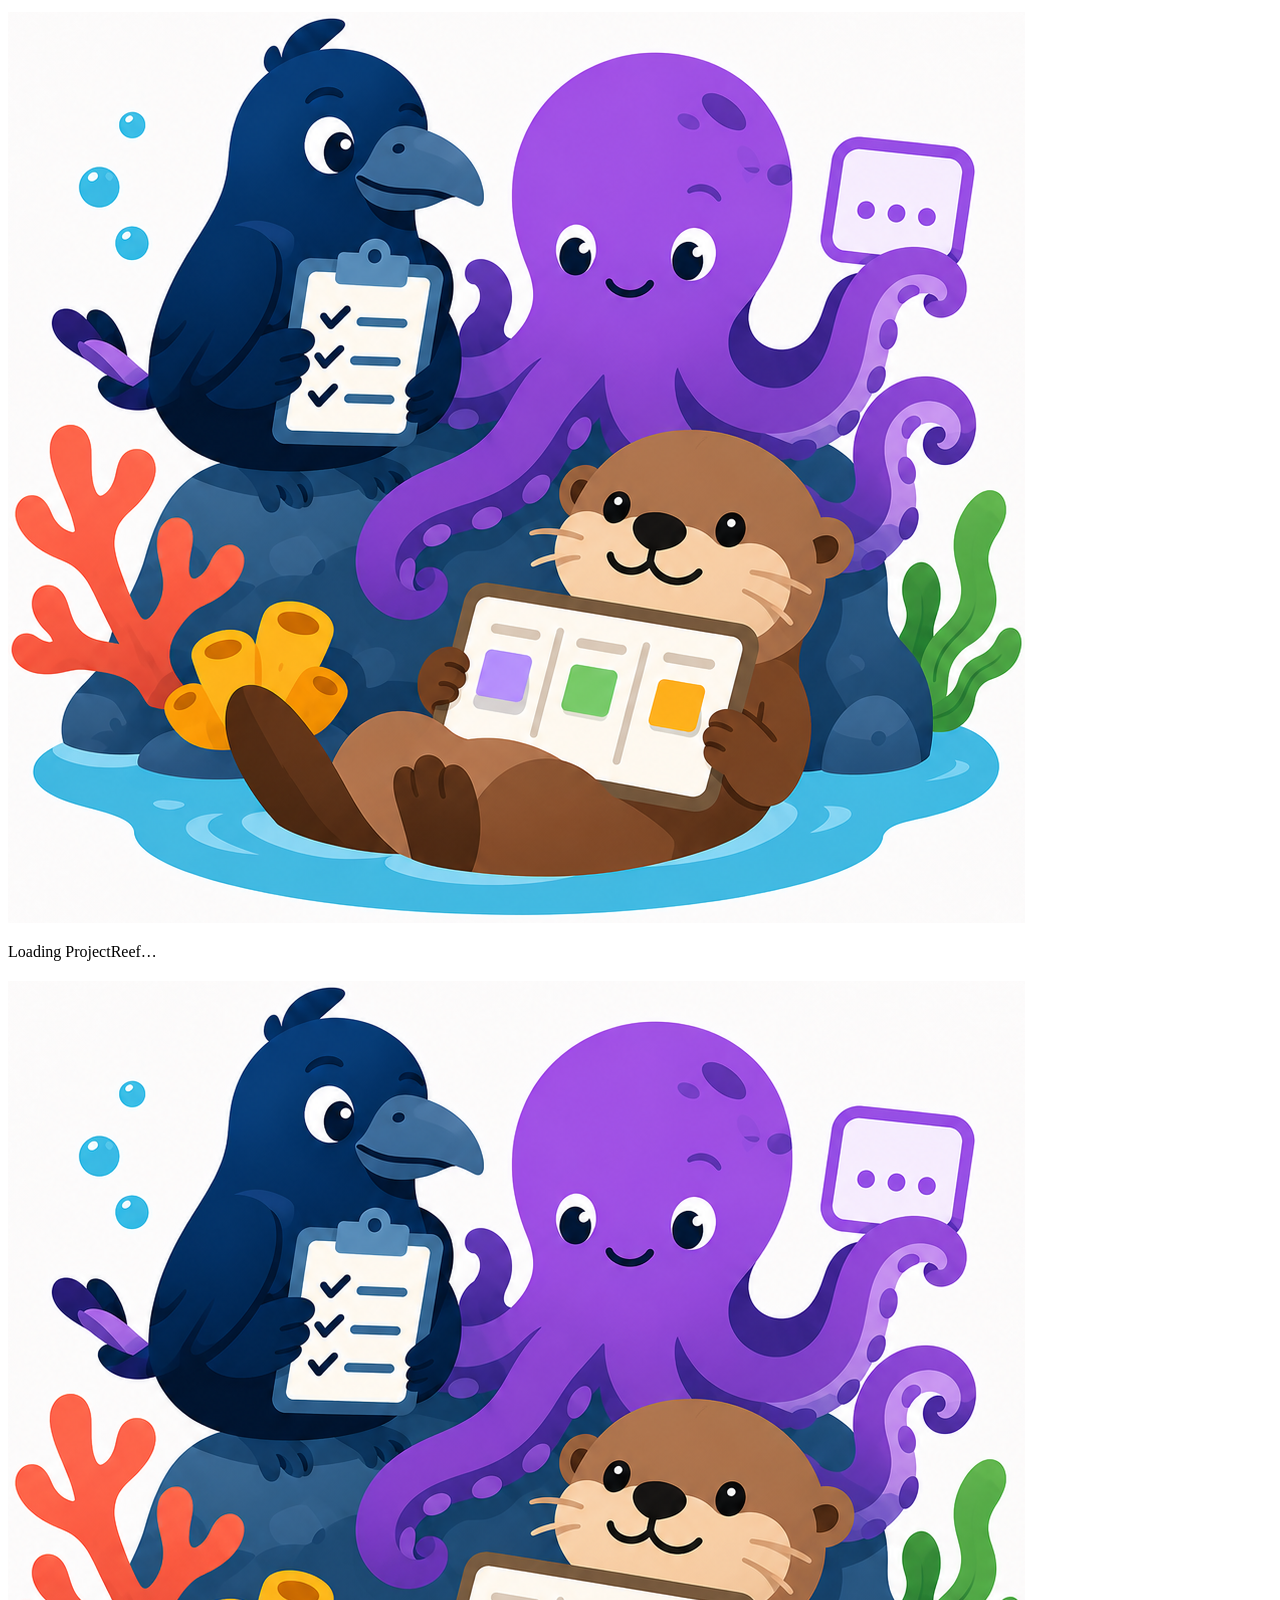
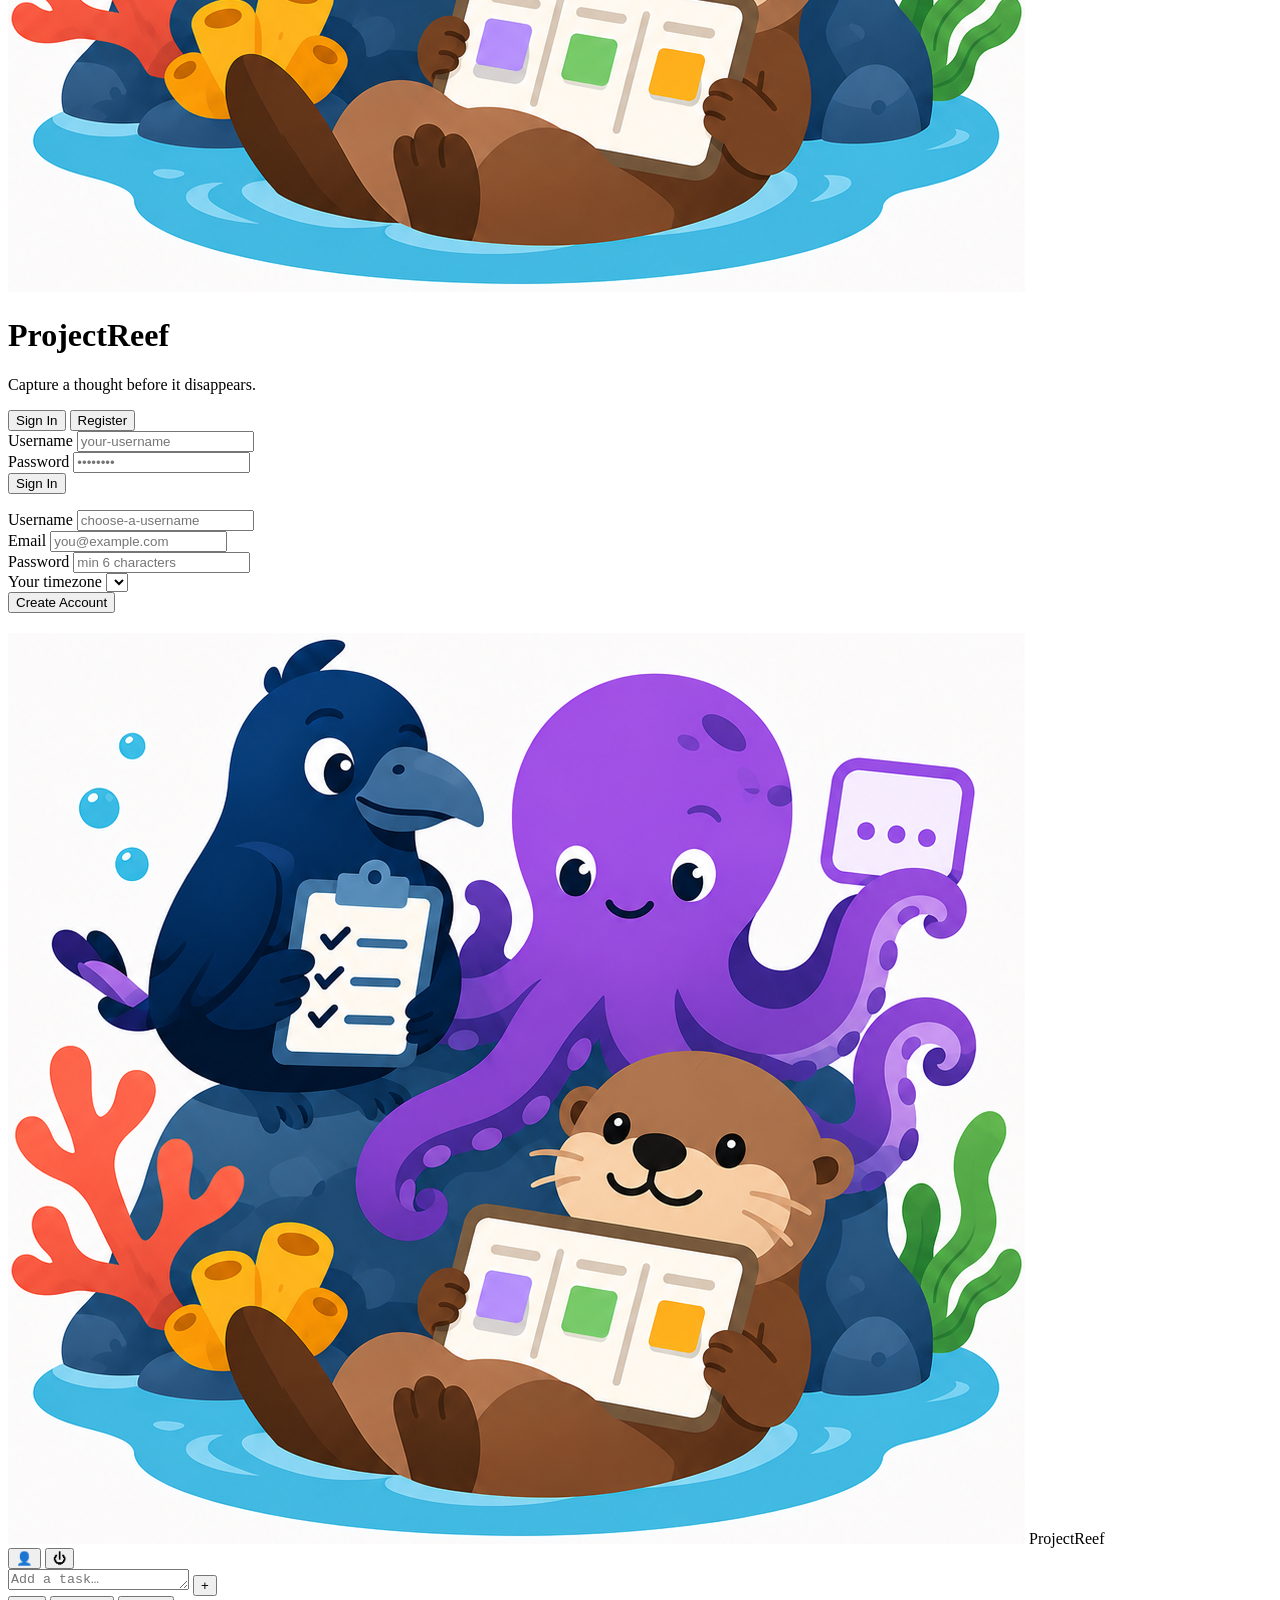
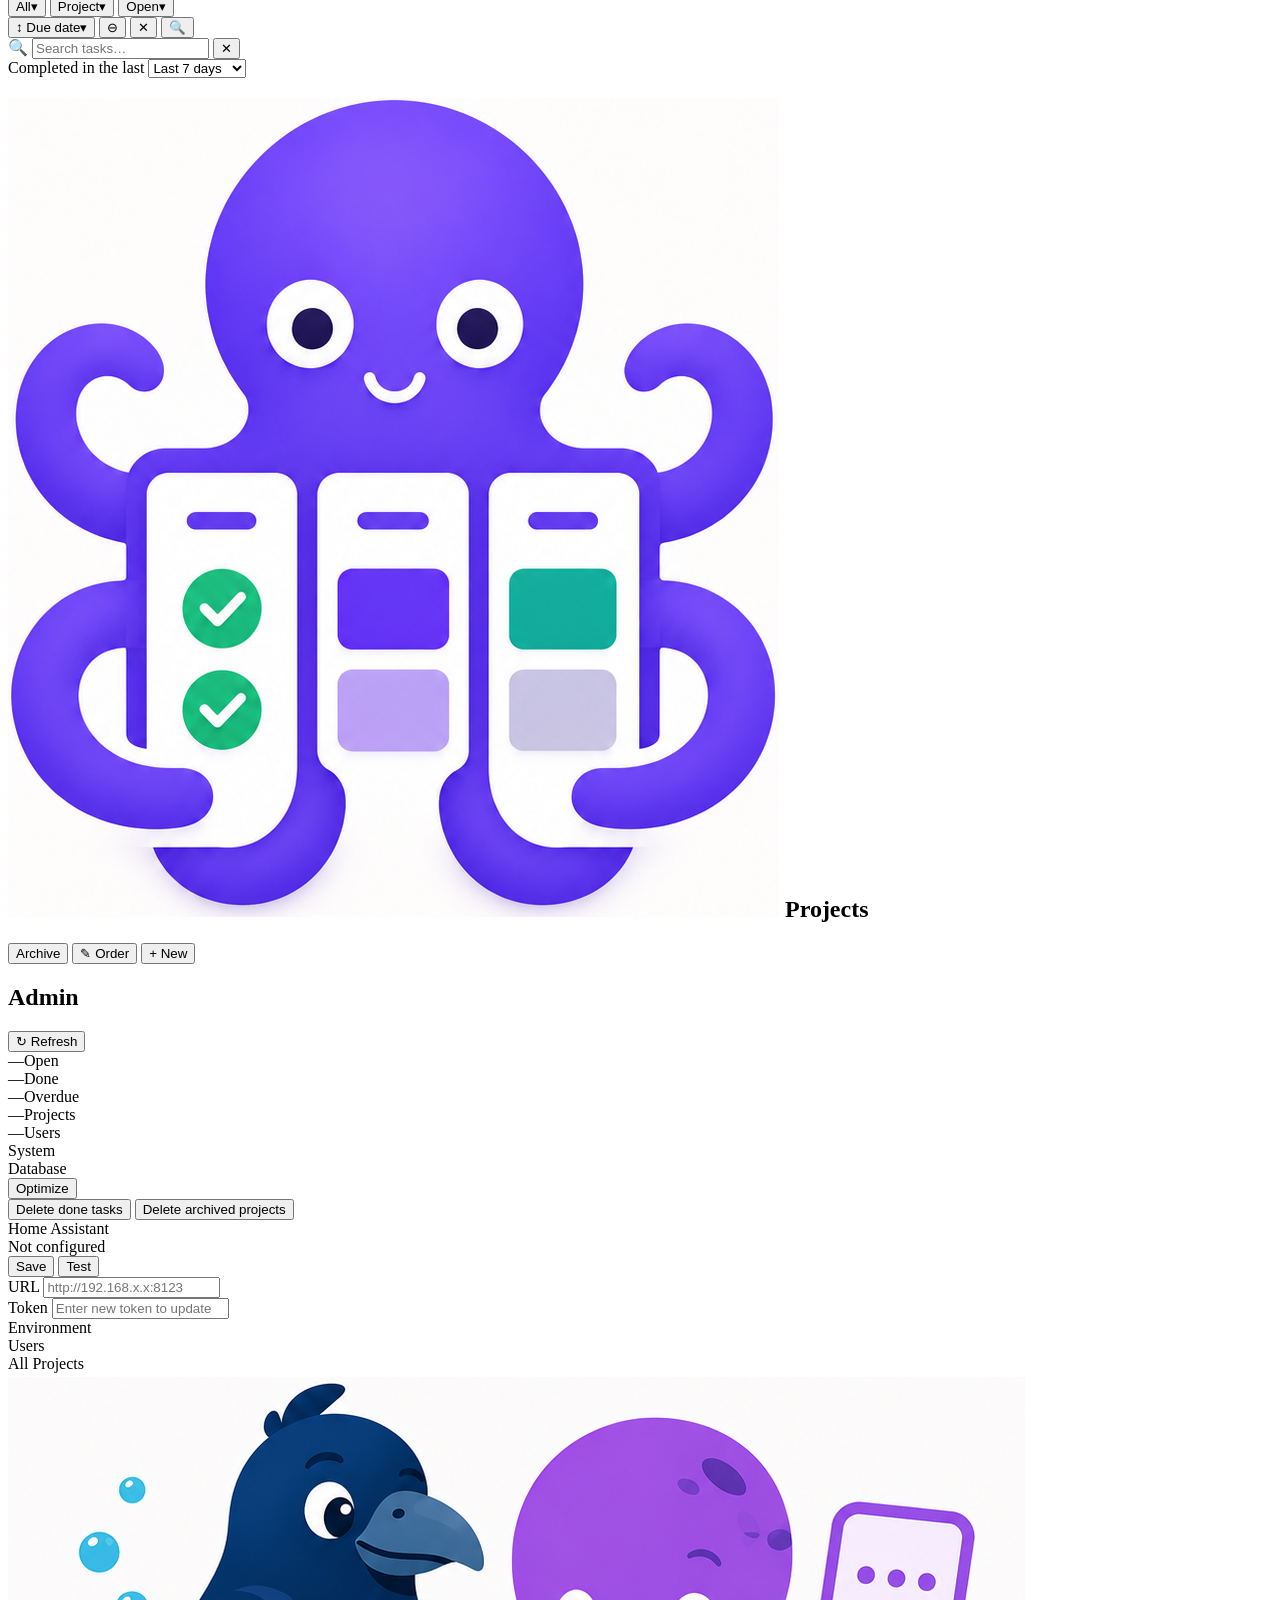
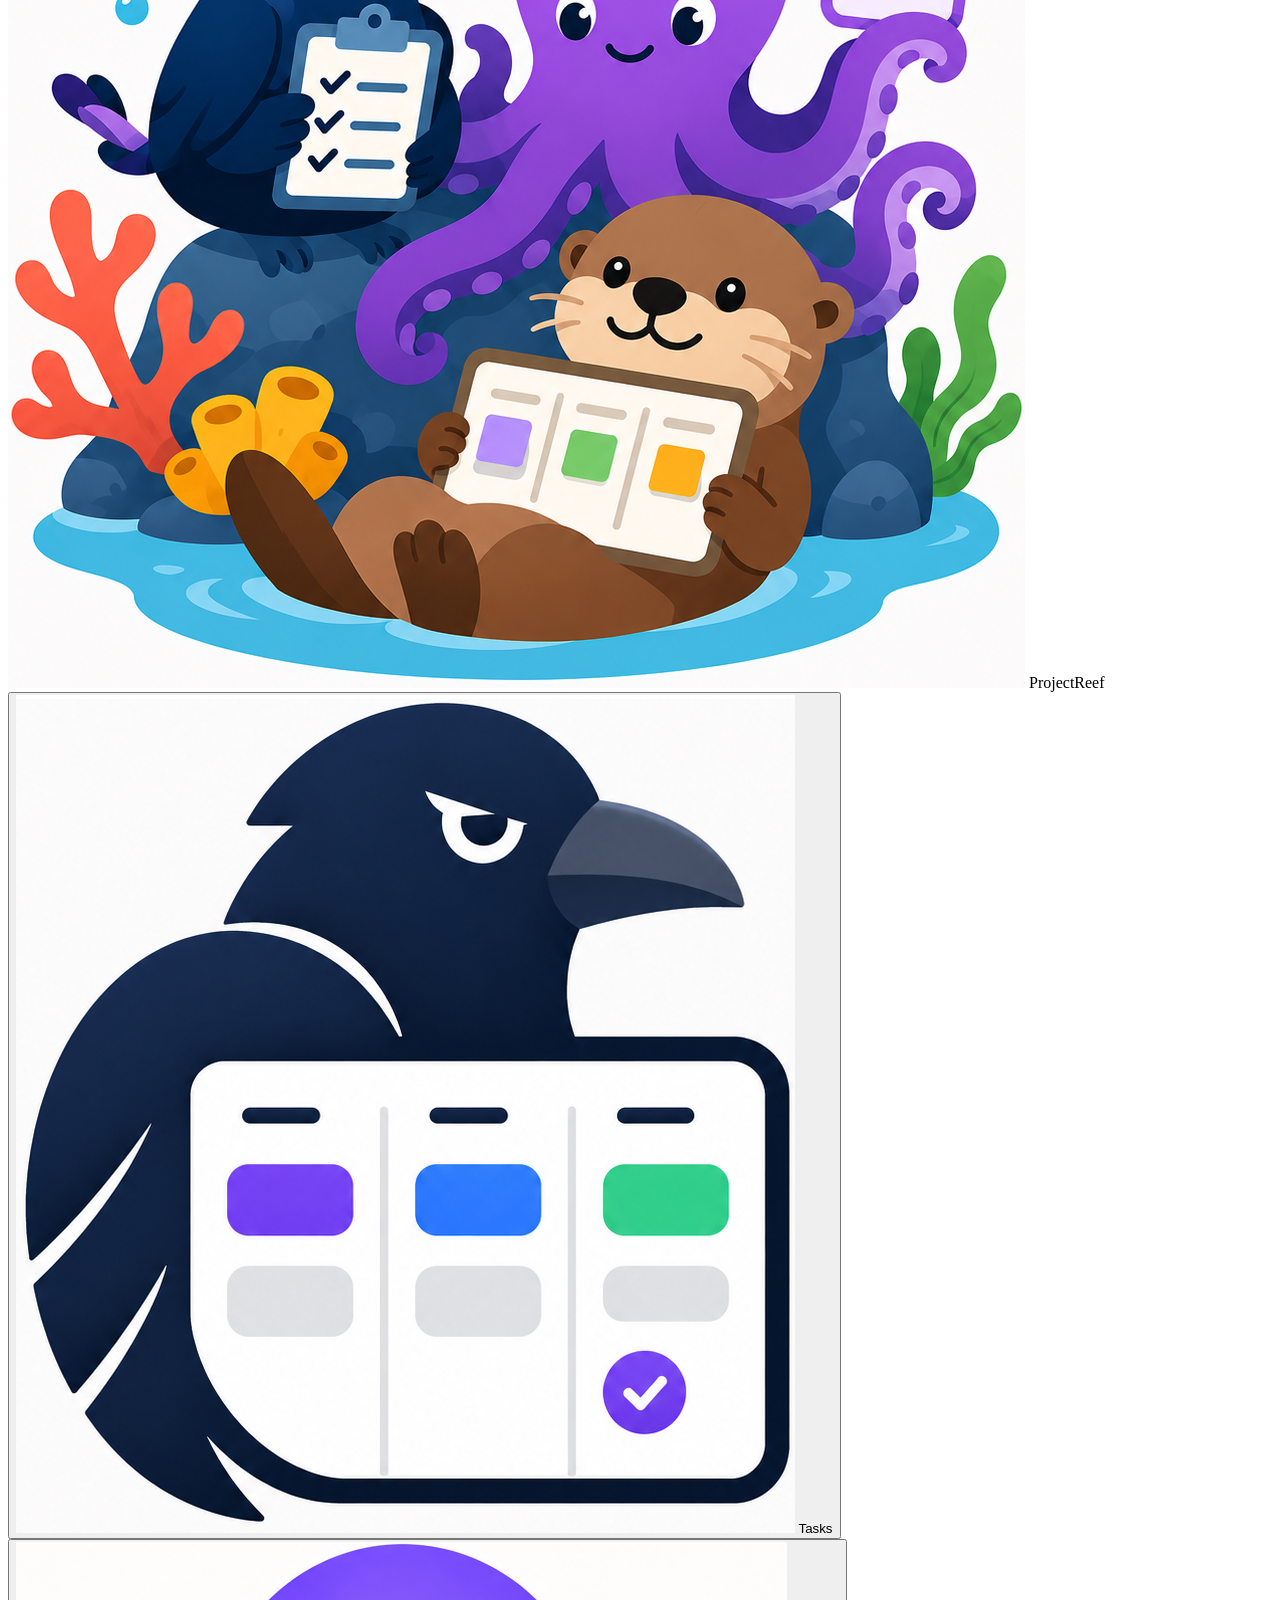
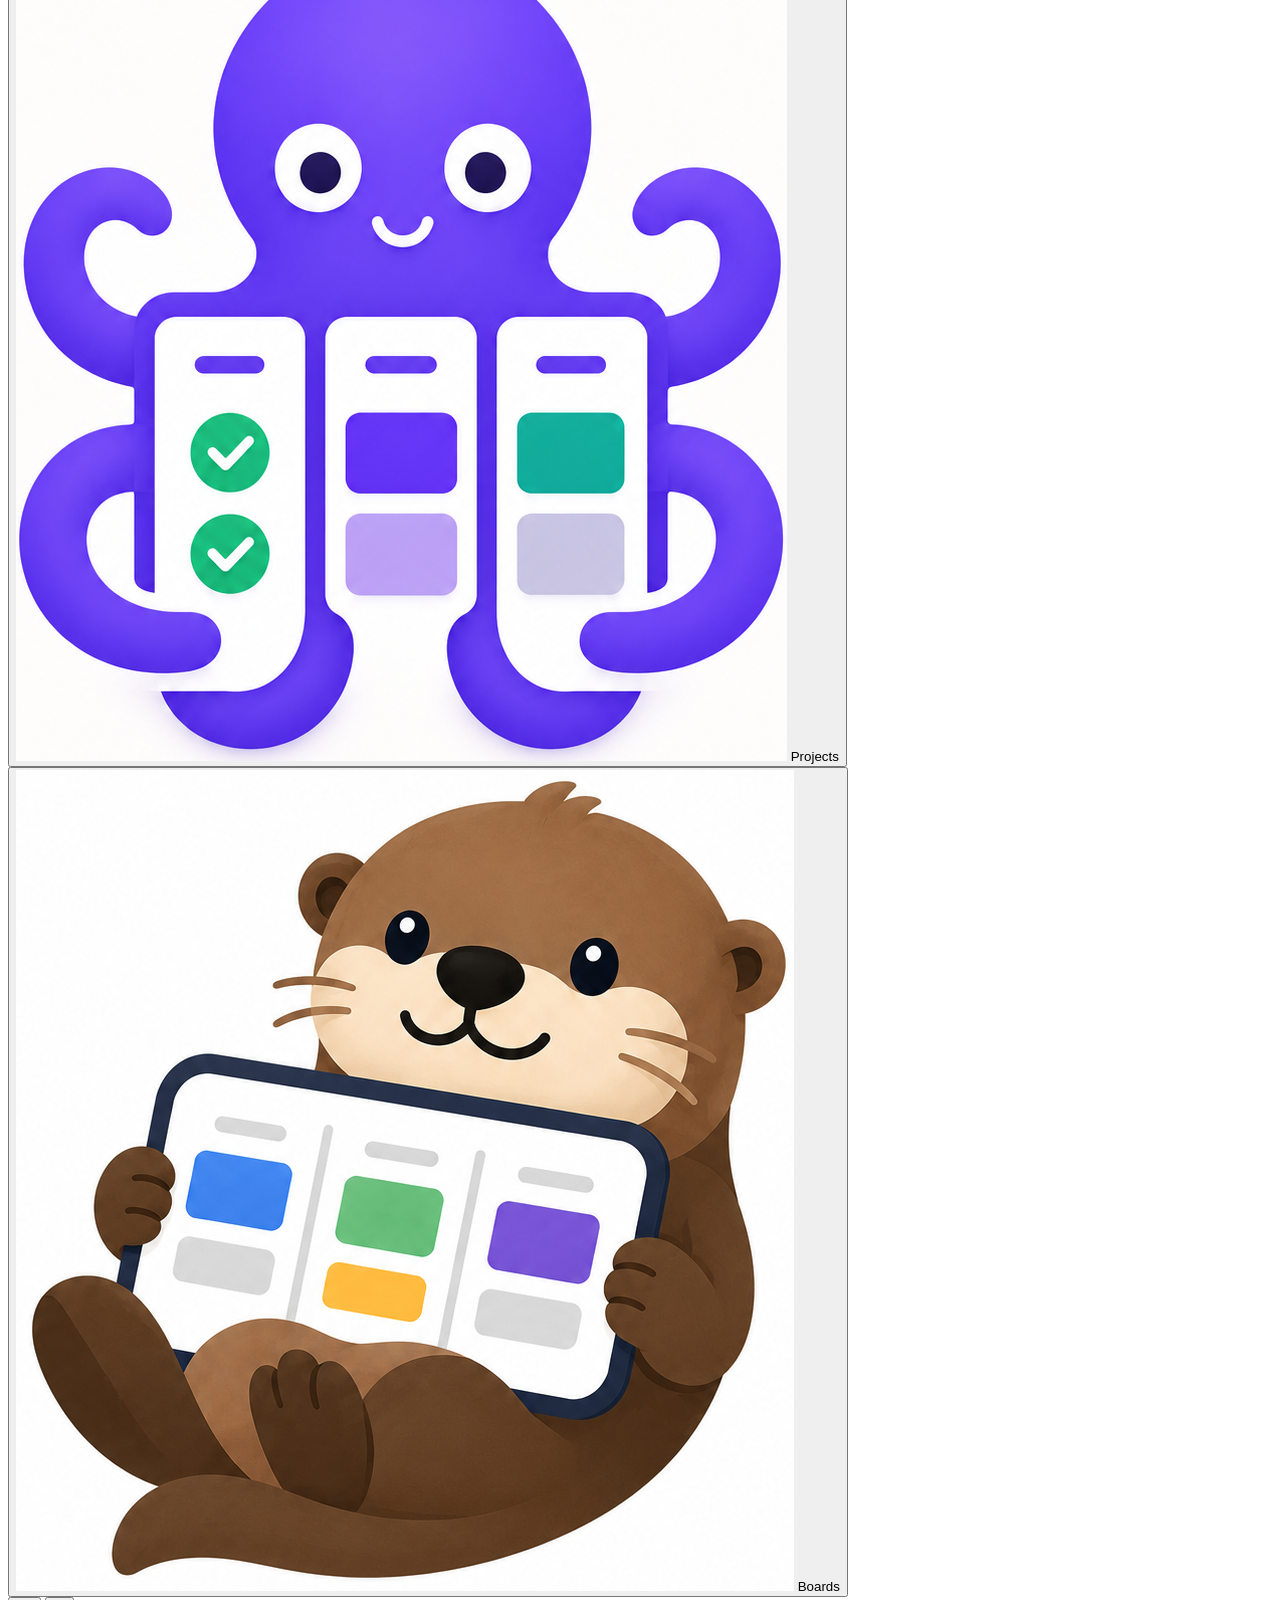
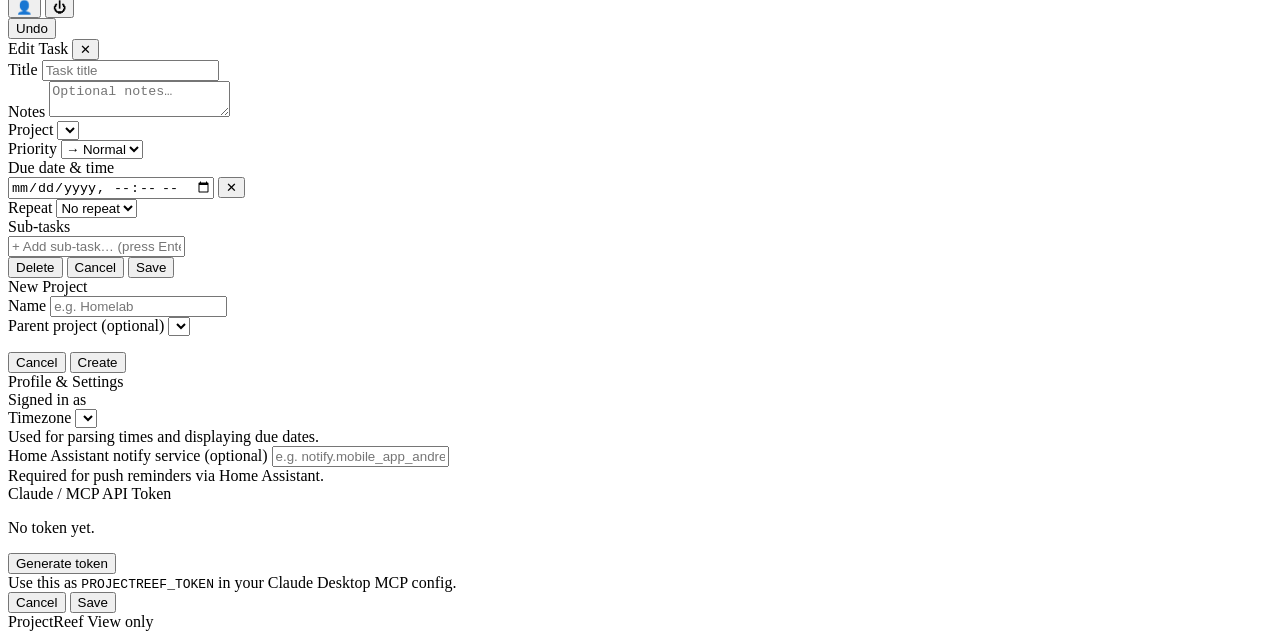
==== commit 3c6a9501: "fix(ui): UX improvements Android - Replace all browser confirm()/prompt() with custom bottom-sheet d" ====
--- a/static/index.html
+++ b/static/index.html
@@ -281,52 +281,54 @@
 
 <!-- TASK EDIT MODAL -->
 <div id="tdet-overlay" class="modal-overlay">
-  <div class="modal">
-    <div class="modal-title">Edit Task</div>
-    <form id="tdet-form" autocomplete="off">
-      <div class="form-group"><label>Title</label>
-        <input id="tdet-title" type="text" required placeholder="Task title"></div>
-      <div class="form-group"><label>Notes</label>
-        <textarea id="tdet-notes" placeholder="Optional notes…"></textarea></div>
-      <div class="form-group"><label>Project</label>
-        <select id="tdet-project" class="form-select"></select></div>
-      <div class="tdet-row">
-        <div class="form-group"><label>Priority</label>
-          <select id="tdet-priority" class="form-select">
-            <option value="high">⬆ High</option>
-            <option value="normal" selected>→ Normal</option>
-            <option value="low">⬇ Low</option>
+  <div class="modal tdet-modal">
+    <div class="modal-title">Edit Task <button class="modal-close-btn" id="tdet-close" aria-label="Close">✕</button></div>
+    <div class="modal-body">
+      <form id="tdet-form" autocomplete="off">
+        <div class="form-group"><label>Title</label>
+          <input id="tdet-title" type="text" required placeholder="Task title"></div>
+        <div class="form-group"><label>Notes</label>
+          <textarea id="tdet-notes" placeholder="Optional notes…"></textarea></div>
+        <div class="form-group"><label>Project</label>
+          <select id="tdet-project" class="form-select"></select></div>
+        <div class="tdet-row">
+          <div class="form-group"><label>Priority</label>
+            <select id="tdet-priority" class="form-select">
+              <option value="high">⬆ High</option>
+              <option value="normal" selected>→ Normal</option>
+              <option value="low">⬇ Low</option>
+            </select></div>
+          <div class="form-group form-group-wide"><label>Due date &amp; time</label>
+            <div class="due-date-row">
+              <input id="tdet-due" type="datetime-local" class="form-select">
+              <button id="tdet-clear-due" class="btn-clear-date" type="button" title="Clear date" aria-label="Clear date">✕</button>
+            </div>
+          </div>
+        </div>
+        <div class="form-group"><label>Repeat</label>
+          <select id="tdet-recurrence" class="form-select">
+            <option value="">No repeat</option>
+            <option value="daily">Daily</option>
+            <option value="weekly">Weekly</option>
+            <option value="monthly">Monthly</option>
+            <option value="yearly">Yearly</option>
           </select></div>
-        <div class="form-group form-group-wide"><label>Due date &amp; time</label>
-          <div class="due-date-row">
-            <input id="tdet-due" type="datetime-local" class="form-select">
-            <button id="tdet-clear-due" class="btn-clear-date" type="button" title="Clear date" aria-label="Clear date">✕</button>
-          </div>
-        </div>
-      </div>
-      <div class="form-group"><label>Repeat</label>
-        <select id="tdet-recurrence" class="form-select">
-          <option value="">No repeat</option>
-          <option value="daily">Daily</option>
-          <option value="weekly">Weekly</option>
-          <option value="monthly">Monthly</option>
-          <option value="yearly">Yearly</option>
-        </select></div>
-    </form>
-
-    <!-- Sub-tasks (outside form so Enter doesn't submit) -->
-    <div id="tdet-subtasks-section" class="section-divider">
-      <div class="subtasks-header">
-        <span class="subtasks-title">Sub-tasks</span>
-        <span id="tdet-subtasks-count" class="subtasks-count"></span>
-      </div>
-      <div id="tdet-subtasks-list" class="subtasks-list"></div>
-      <div class="subtasks-add">
-        <input id="tdet-subtask-input" type="text" placeholder="+ Add sub-task… (press Enter)" autocomplete="off">
-      </div>
-    </div>
-
-    <div class="modal-actions">
+      </form>
+
+      <!-- Sub-tasks (outside form so Enter doesn't submit) -->
+      <div id="tdet-subtasks-section" class="section-divider">
+        <div class="subtasks-header">
+          <span class="subtasks-title">Sub-tasks</span>
+          <span id="tdet-subtasks-count" class="subtasks-count"></span>
+        </div>
+        <div id="tdet-subtasks-list" class="subtasks-list"></div>
+        <div class="subtasks-add">
+          <input id="tdet-subtask-input" type="text" placeholder="+ Add sub-task… (press Enter)" autocomplete="off">
+        </div>
+      </div>
+    </div><!-- /.modal-body -->
+
+    <div class="modal-actions tdet-actions">
       <button class="btn btn-danger btn-sm btn-modal-delete" id="tdet-delete">Delete</button>
       <button class="btn btn-ghost" id="tdet-cancel">Cancel</button>
       <button class="btn btn-primary" id="tdet-save">Save</button>
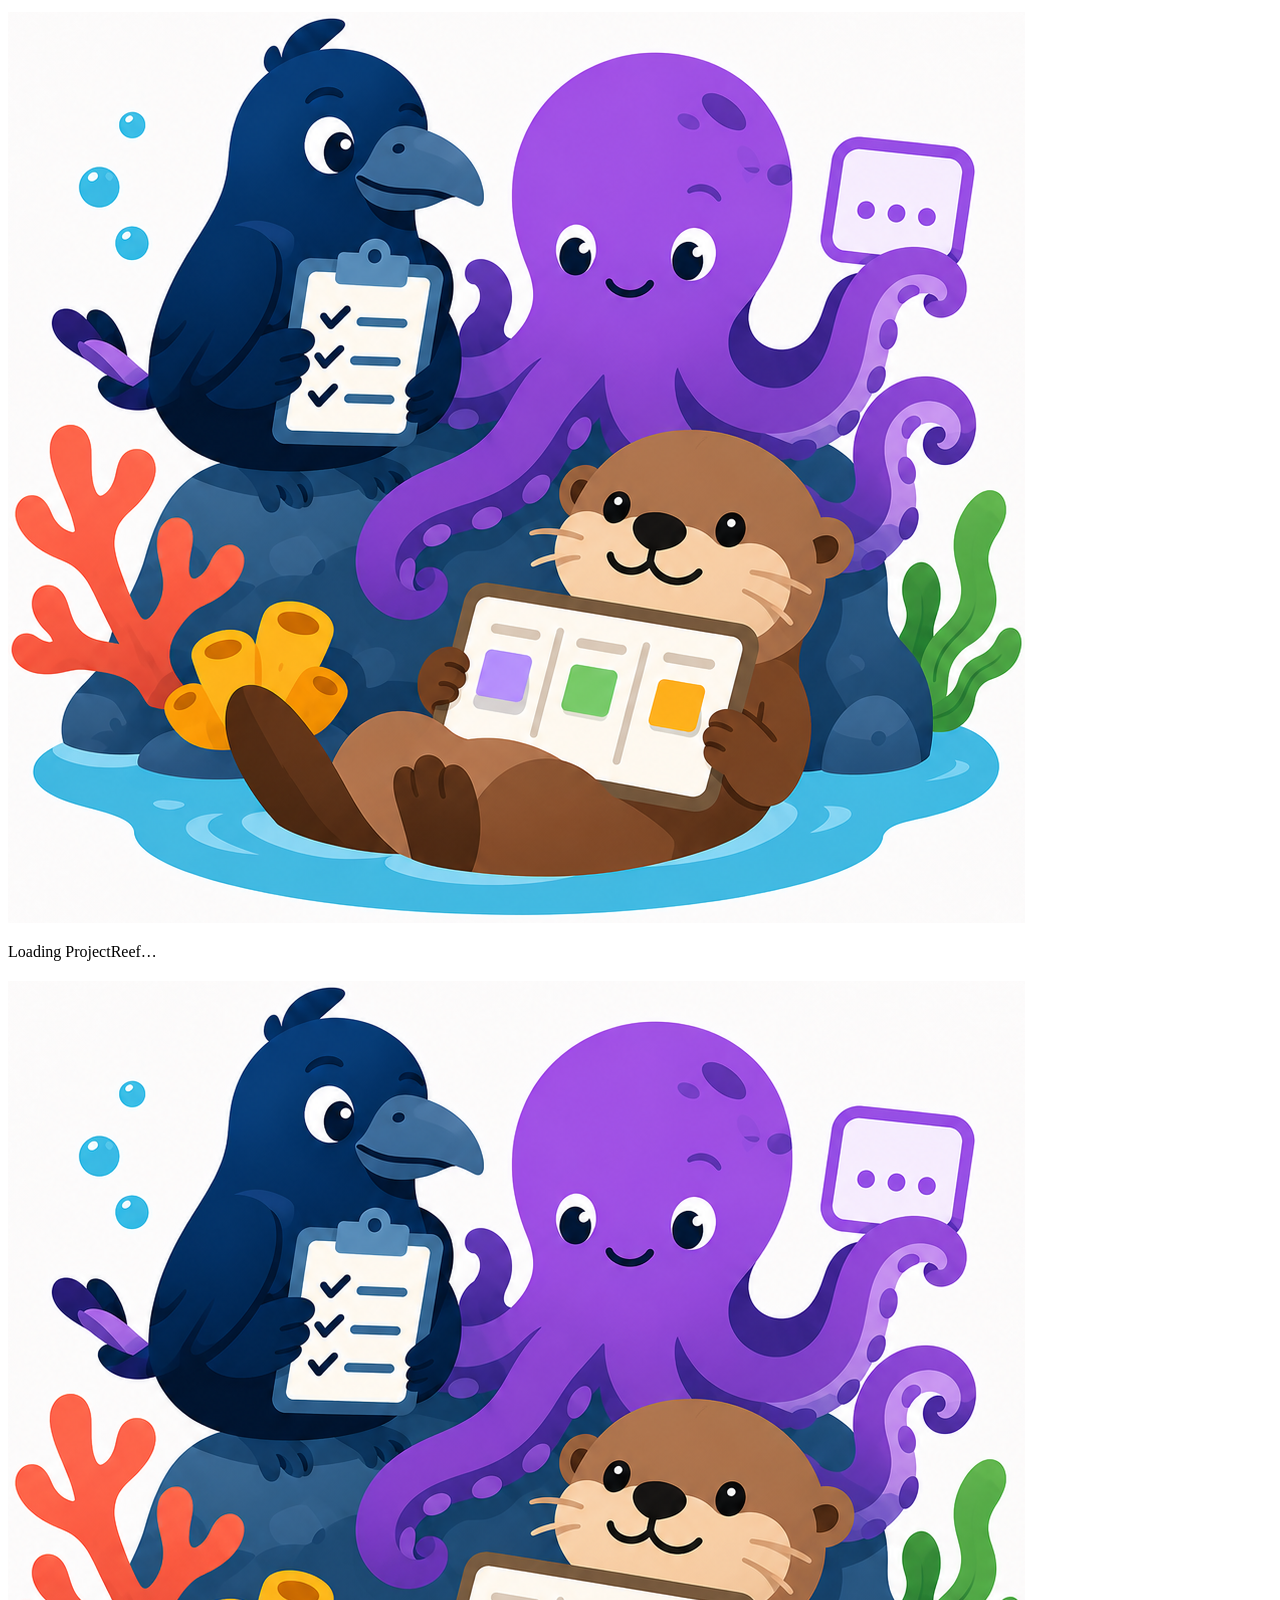
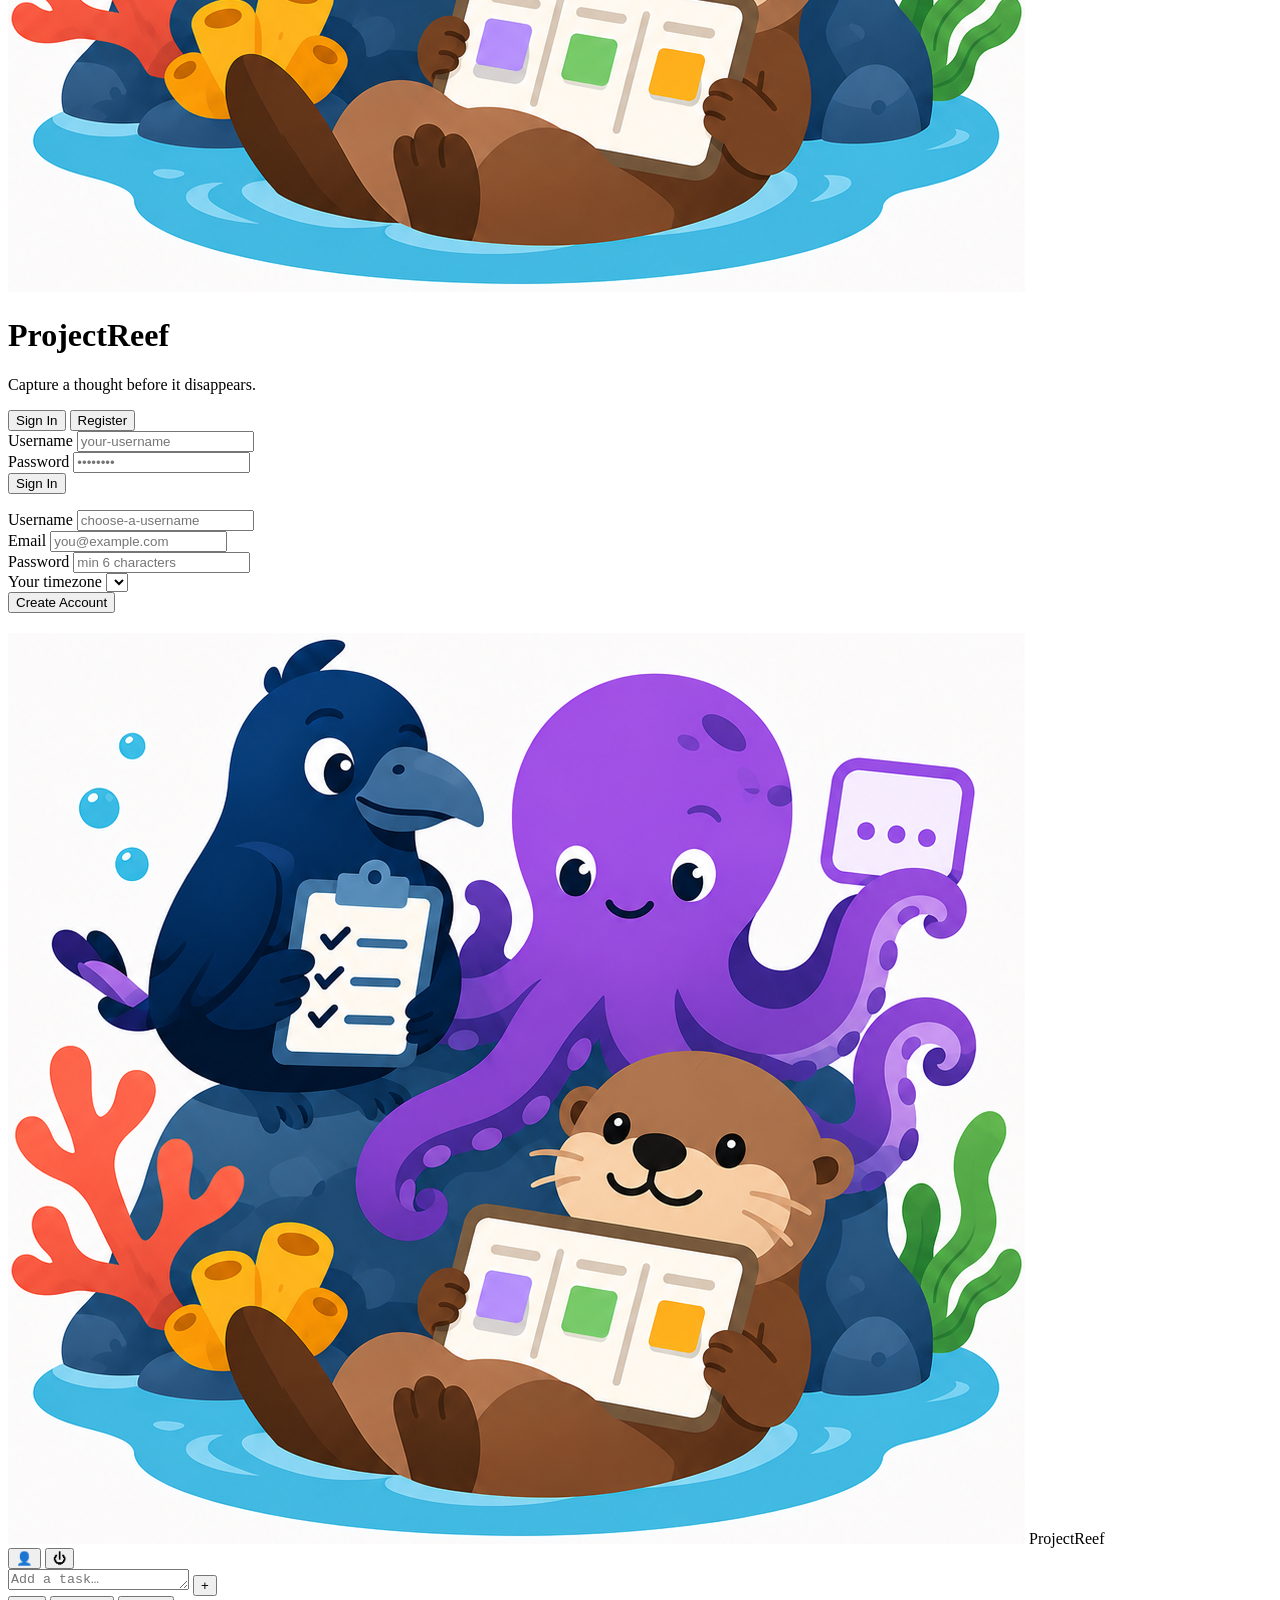
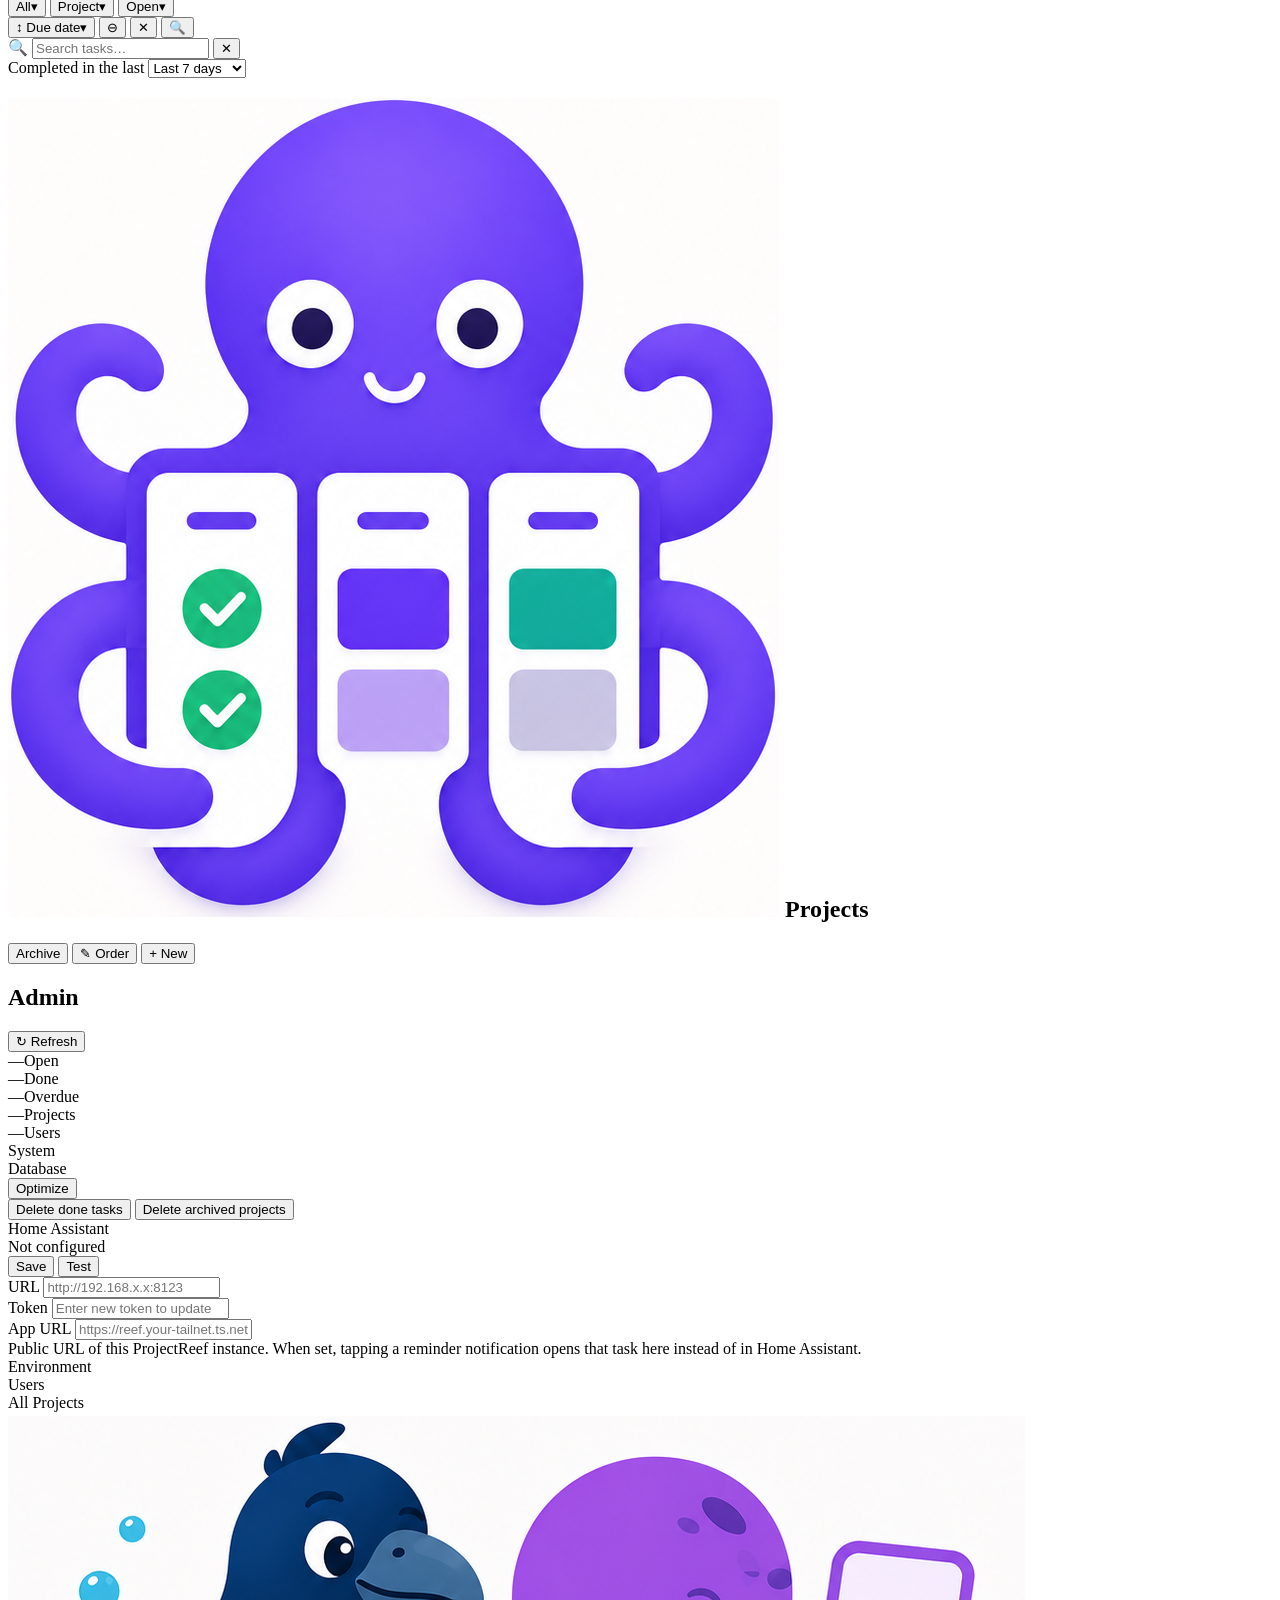
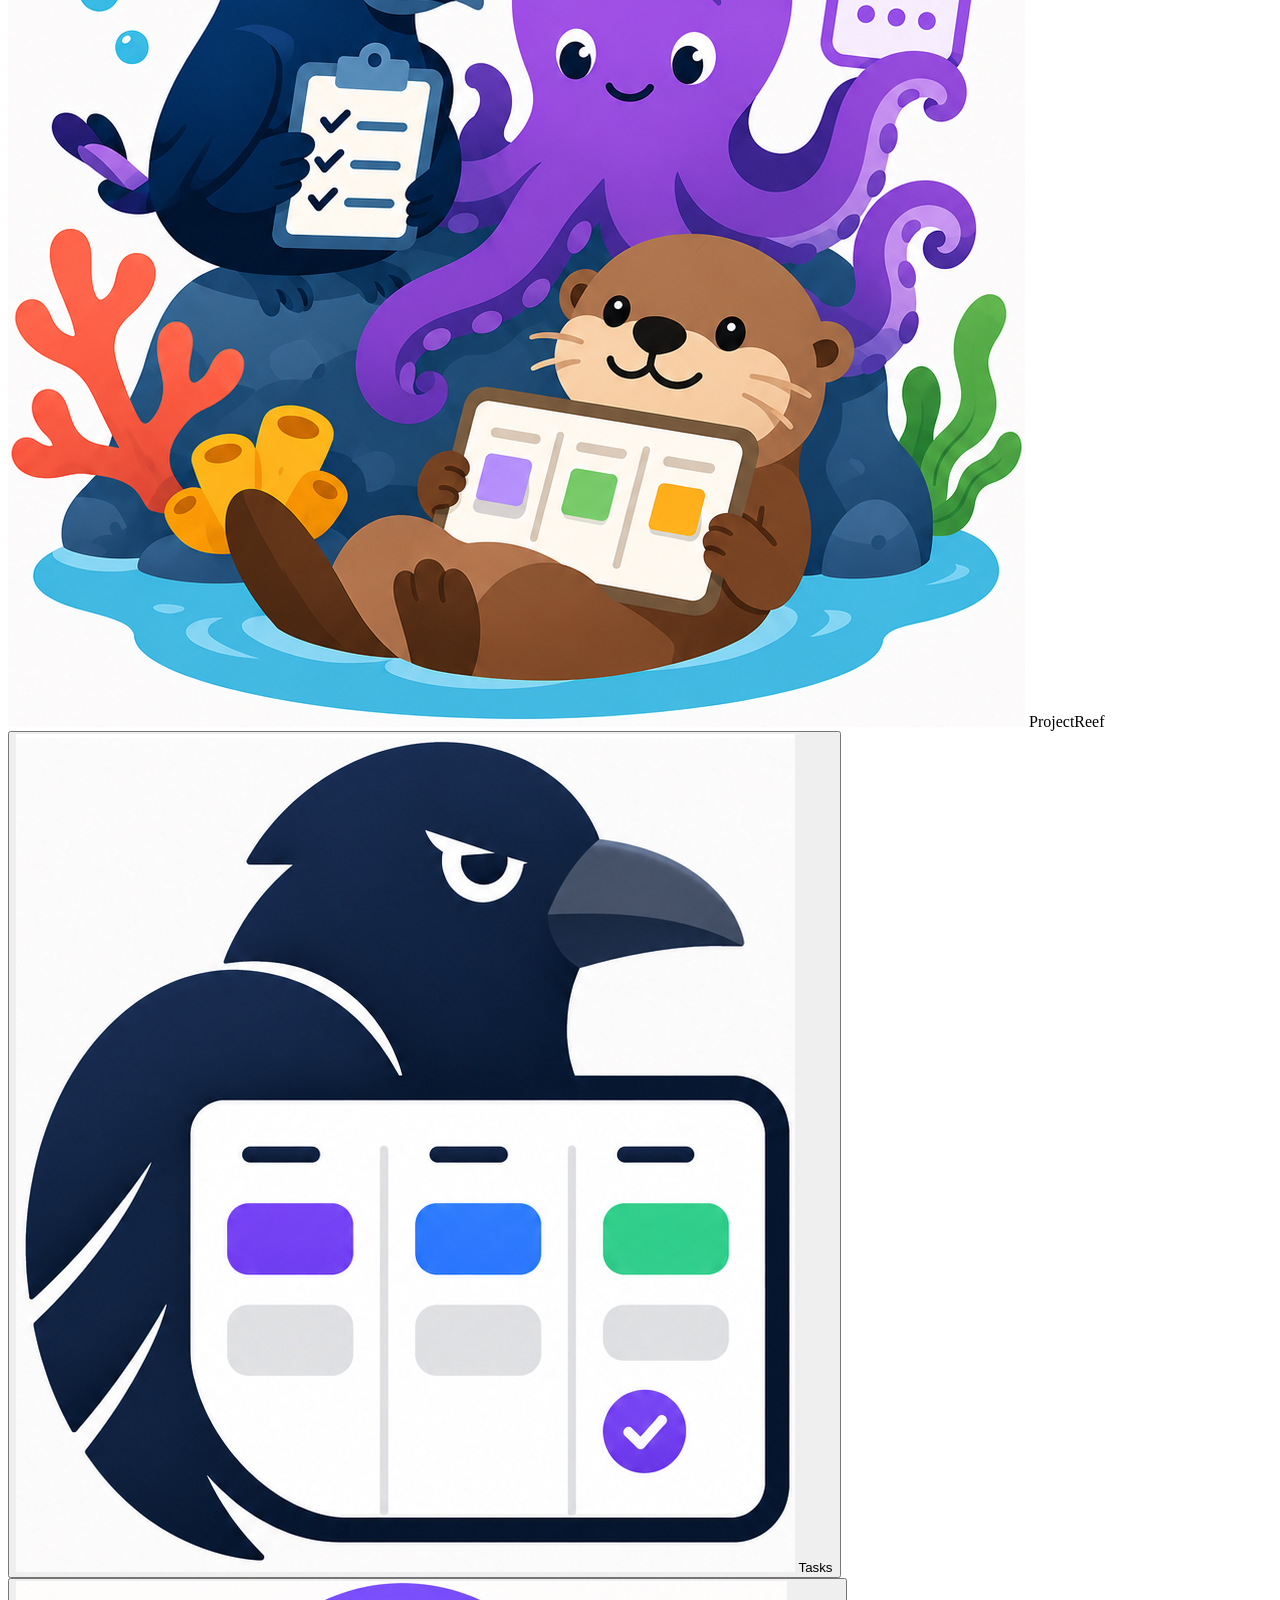
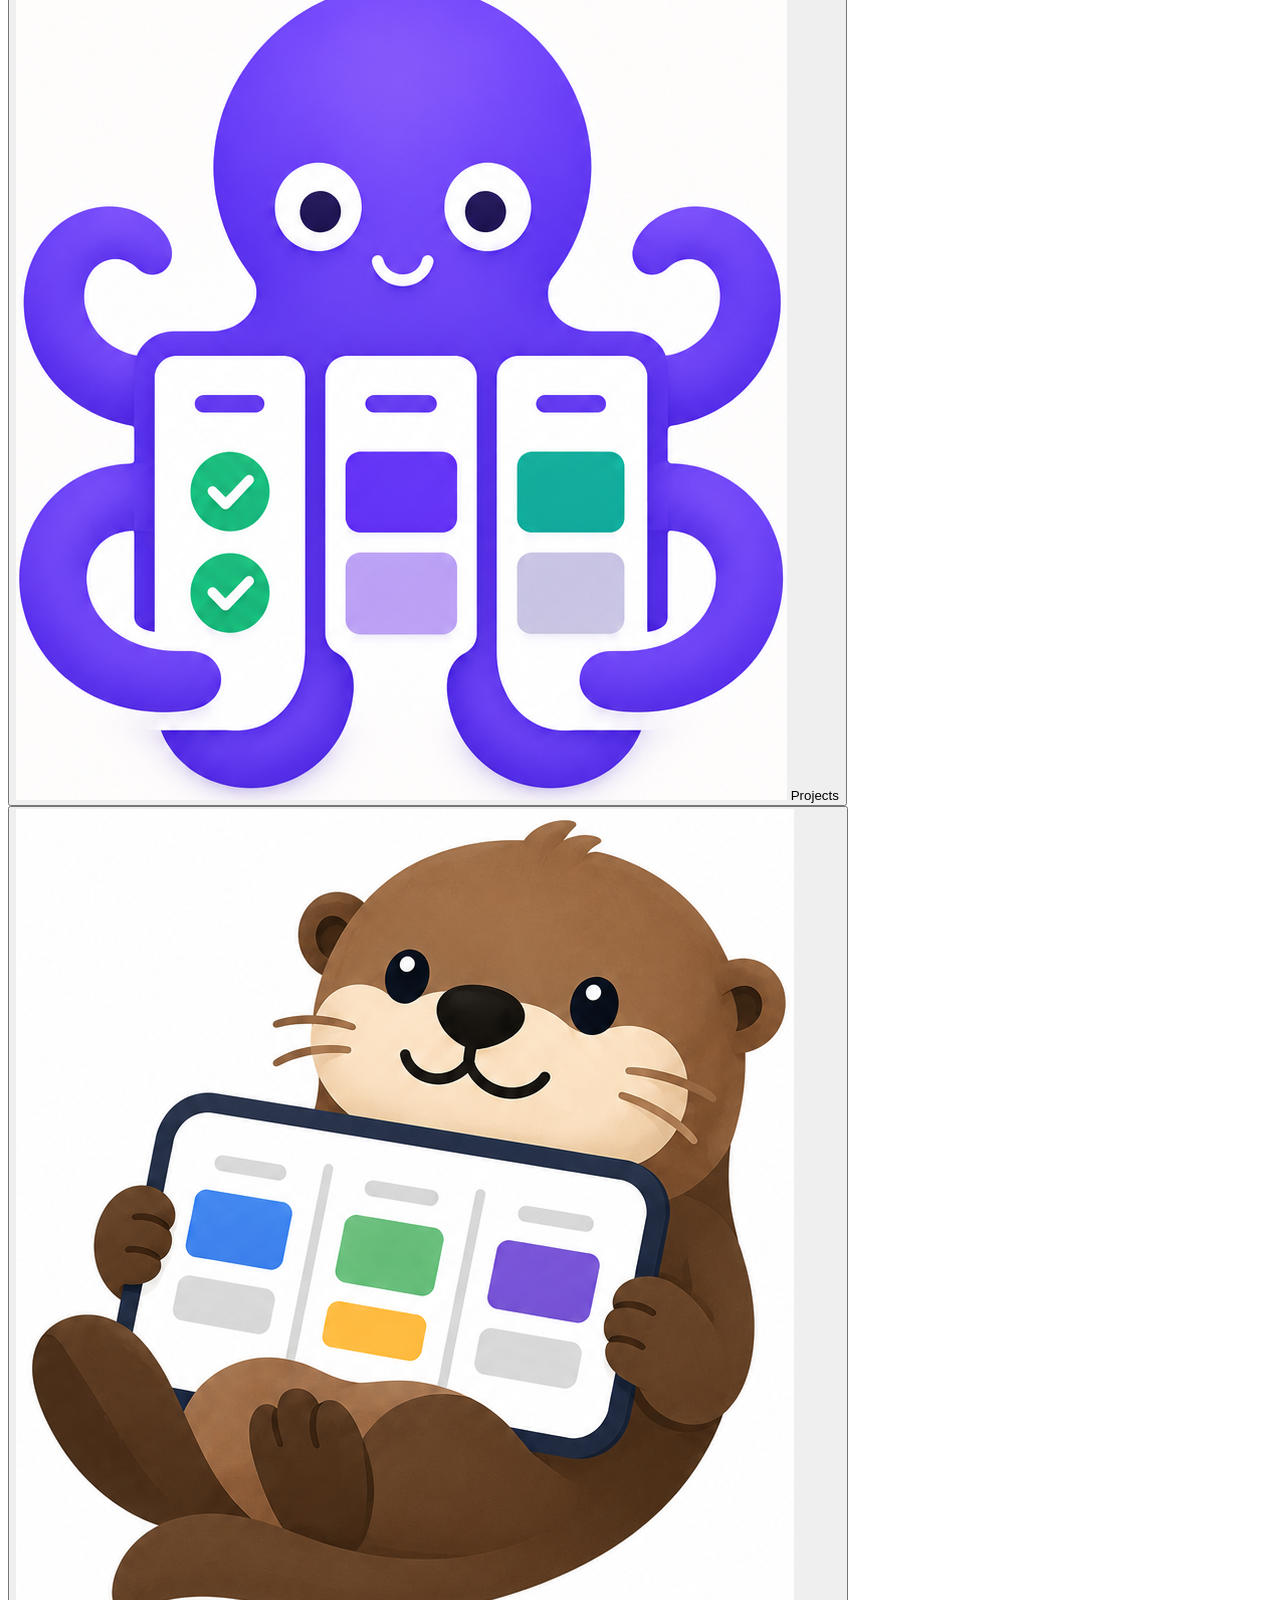
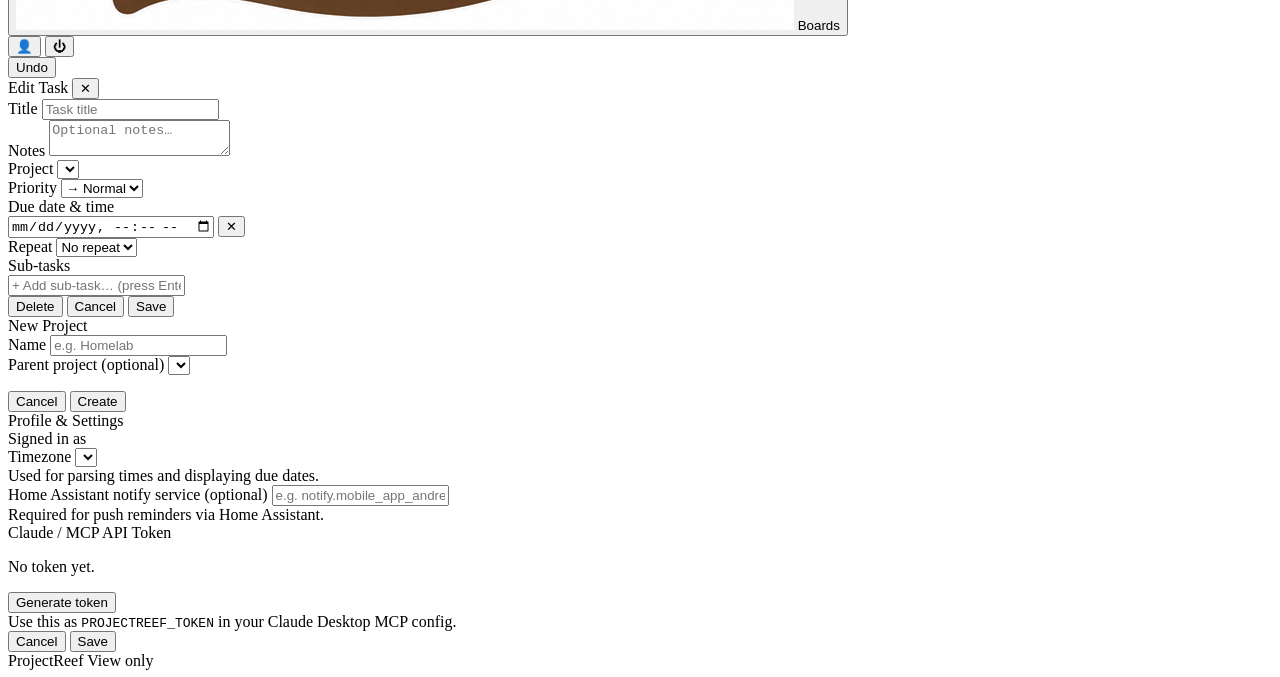
==== commit 459c4014: "feat(ha): configurable App URL for reminder notification tap-through Reminders currently open Home A" ====
--- a/static/index.html
+++ b/static/index.html
@@ -221,6 +221,11 @@
                 <label class="admin-config-label">Token</label>
                 <input id="ha-token-input" type="password" class="admin-config-input" placeholder="Enter new token to update">
               </div>
+              <div class="admin-config-row">
+                <label class="admin-config-label">App URL</label>
+                <input id="ha-app-url-input" type="text" class="admin-config-input" placeholder="https://reef.your-tailnet.ts.net">
+              </div>
+              <div class="form-hint">Public URL of this ProjectReef instance. When set, tapping a reminder notification opens that task here instead of in Home Assistant.</div>
             </div>
           </div>
 
